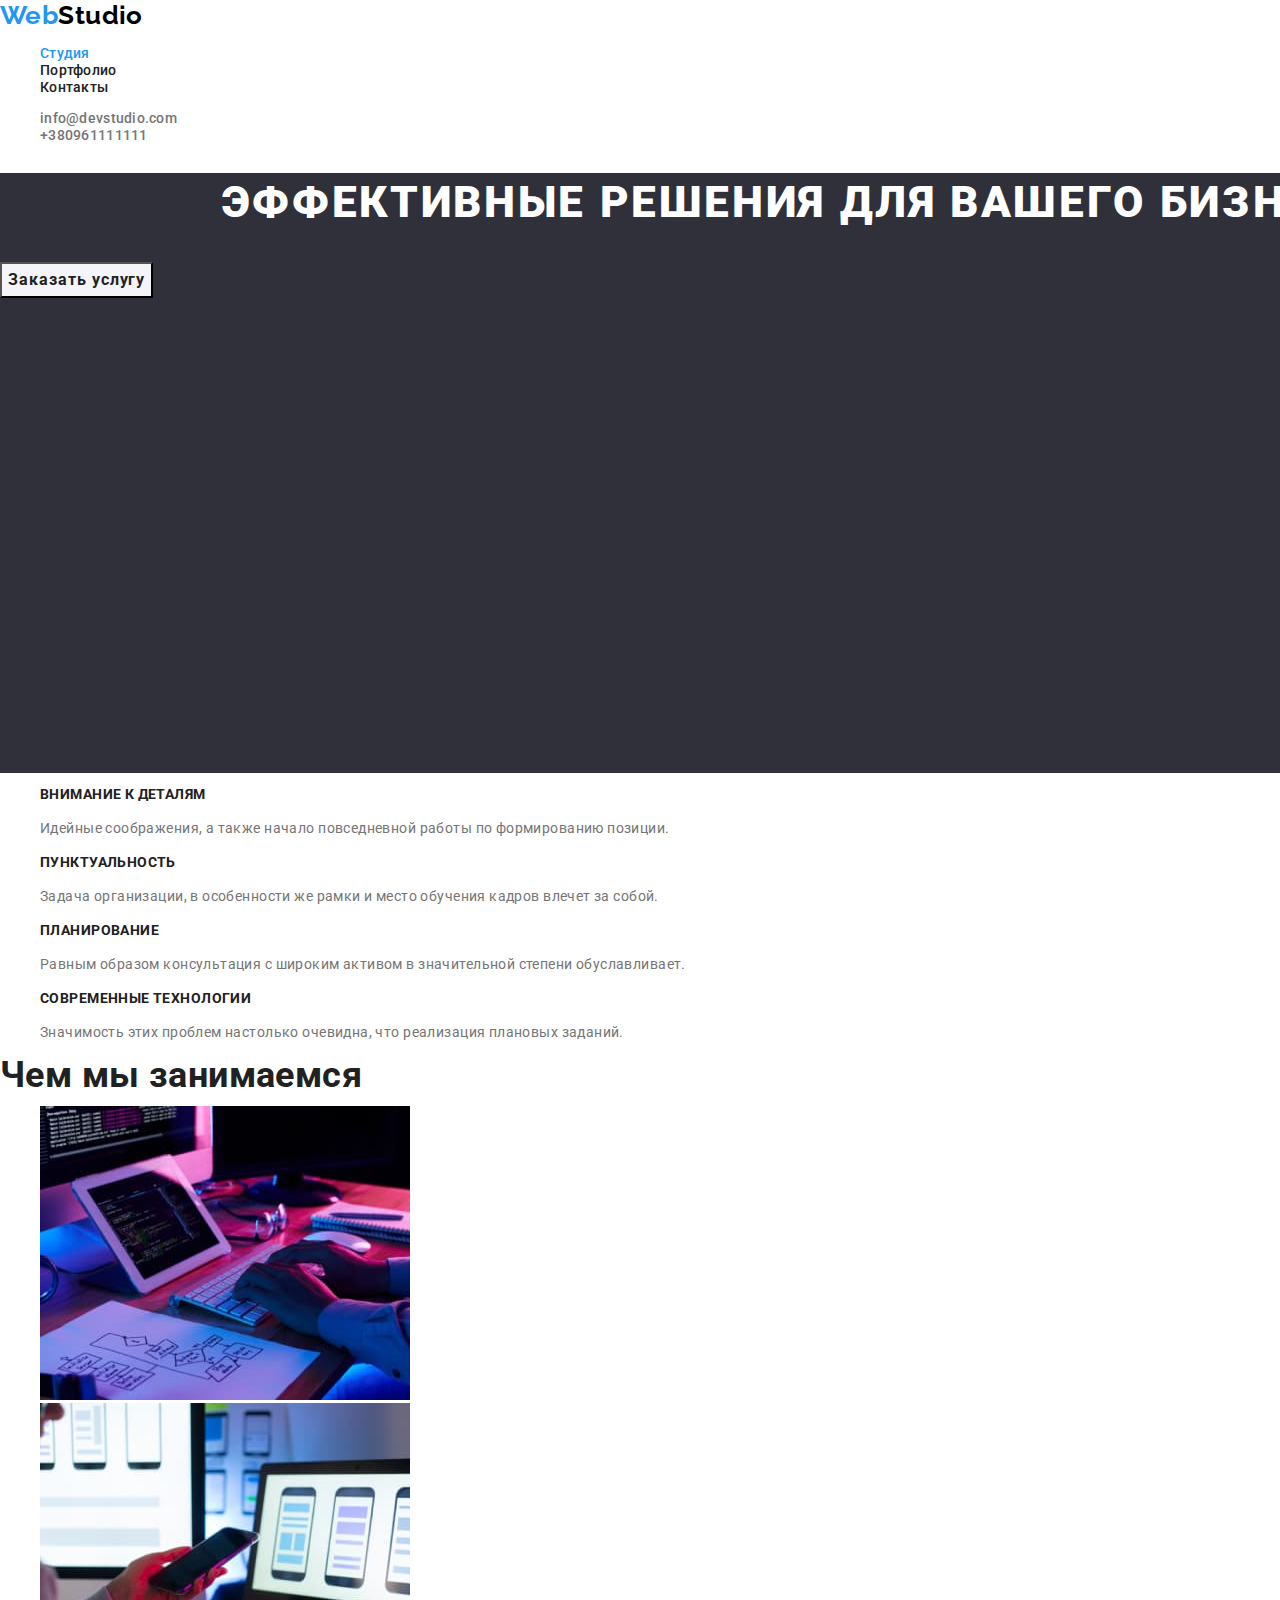
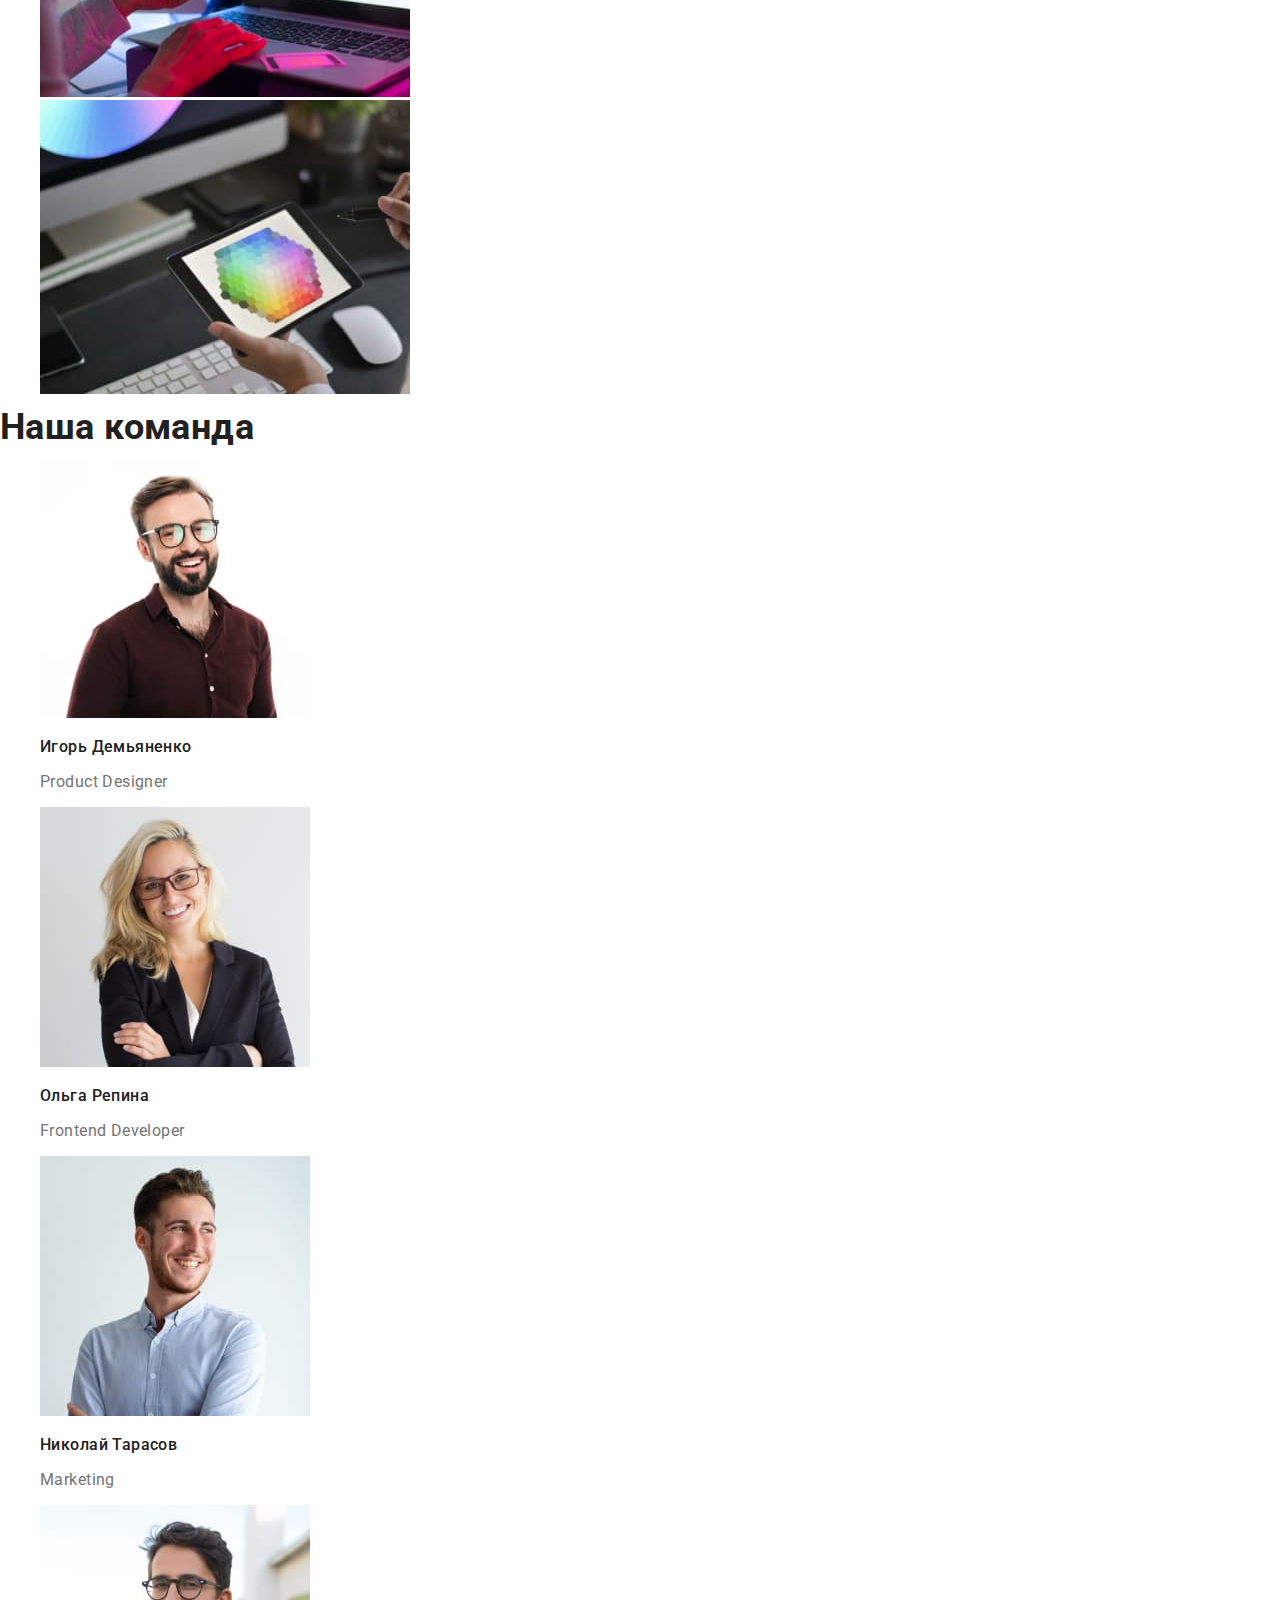
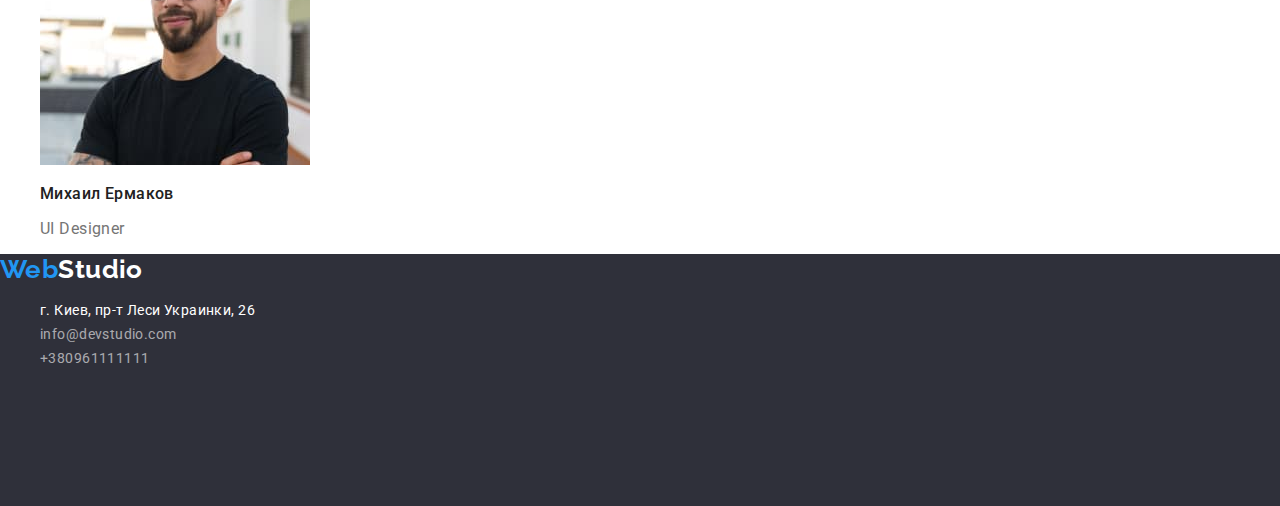
==== index.html @ a6fd2a6d "скопировала папки из ДЗ2" ====
<!DOCTYPE html>
<html lang="ru">
  <head>
    <meta charset="UTF-8" />
    <meta http-equiv="X-UA-Compatible" content="IE=edge" />
    <meta name="viewport" content="width=device-width, initial-scale=1.0" />
    <title>Studio</title>
    <link rel="stylesheet" href="./css/normalize.css" />
    <link rel="stylesheet" href="./css/styles.css" />

    <link rel="preconnect" href="https://fonts.gstatic.com" />
    <link
      href="https://fonts.googleapis.com/css2?family=Raleway:wght@700&family=Roboto:wght@400;500;700;900&display=swap"
      rel="stylesheet"
    />
  </head>
  <body>
    <header>
      <nav>
        <a class="logo link" href="#studio"
          ><span class="logo-part-one">Web</span><span class="logo-part-two">Studio</span>
        </a>

        <ul class="site-nav">
          <li><a class="link current" href="#studio">Студия</a></li>
          <li><a class="link" href="./portfolio.html">Портфолио</a></li>
          <li><a class="link" href="#contacts">Контакты</a></li>
        </ul>
      </nav>

      <ul class="contacts">
        <li><a class="link" href="mailto:info@devstudio.com">info@devstudio.com</a></li>
        <li><a class="link" href="tel:+380961111111">+380961111111</a></li>
      </ul>
    </header>

    <main>
      <!--Герой-->
      <section class="hero" id="studio">
        <h1 class="hero-title">Эффективные решения для вашего бизнеса</h1>
        <button class="hero-button" type="button">Заказать услугу</button>
      </section>
      <!--Особенности-->
      <section class="section">
        <!--спрятать заголовок-->
        <h2 class="section-title visually-hidden">Особенности</h2>
        <ul class="feature-list">
          <li>
            <h3 class="title">Внимание к деталям</h3>
            <p class="title-item">Идейные соображения, а также начало повседневной работы по формированию позиции.</p>
          </li>
          <li>
            <h3 class="title">Пунктуальность</h3>
            <p class="title-item">
              Задача организации, в особенности же рамки и место обучения кадров влечет за собой.
            </p>
          </li>
          <li>
            <h3 class="title">Планирование</h3>
            <p class="title-item">
              Равным образом консультация с широким активом в значительной степени обуславливает.
            </p>
          </li>
          <li>
            <h3 class="title">Современные технологии</h3>
            <p class="title-item">Значимость этих проблем настолько очевидна, что реализация плановых заданий.</p>
          </li>
        </ul>
      </section>
      <!--Чем мы занимаемся-->
      <section class="section">
        <h2 class="section-title">Чем мы занимаемся</h2>
        <ul>
          <li>
            <img src="./images/box1.jpg" alt="Компьютер" width="370" />
          </li>
          <li>
            <img src="./images/box2.jpg" alt="Ноутбук" width="370" />
          </li>
          <li>
            <img src="./images/box3.jpg" alt="Планшет" width="370" />
          </li>
        </ul>
      </section>
      <!--Команда-->
      <section class="section">
        <h2 class="section-title">Наша команда</h2>
        <ul class="team-item">
          <li>
            <img src="./images/foto1.jpg" alt="Product Designer" width="270" />
            <h3 class="team-item-name">Игорь Демьяненко</h3>
            <p lang="en" class="team-item-position">Product Designer</p>
          </li>
          <li>
            <img src="./images/foto2.jpg" alt="Frontend Developer" width="270" />
            <h3 class="team-item-name">Ольга Репина</h3>
            <p lang="en" class="team-item-position">Frontend Developer</p>
          </li>
          <li>
            <img src="./images/foto3.jpg" alt="Marketing" width="270" />
            <h3 class="team-item-name">Николай Тарасов</h3>
            <p lang="en" class="team-item-position">Marketing</p>
          </li>
          <li>
            <img src="./images/foto4.jpg" alt="UI Designer" width="270" />
            <h3 class="team-item-name">Михаил Ермаков</h3>
            <p lang="en" class="team-item-position">UI Designer</p>
          </li>
        </ul>
      </section>
    </main>

    <footer class="footer" id="contacts">
      <a class="logo-footer" href="#studio" lang="en"
        ><span class="logo-part-one">Web</span><span class="logo-part-t">Studio</span>
      </a>

      <address class="address">
        <ul class="footer-list">
          <li>
            <a class="link" href="https://goo.gl/maps/3yur5tBAN58PeFfx5" rel="noopener noreferrer"
              >г. Киев, пр-т Леси Украинки, 26</a
            >
          </li>
          <li class="footer-contacts">
            <a class="link" href="mailto:info@devstudio.com">info@devstudio.com</a>
          </li>
          <li class="footer-contacts"><a class="link" href="tel:+380961111111">+380961111111</a></li>
        </ul>
      </address>
    </footer>
  </body>
</html>
---- css/styles.css ----
:root {
  --primary-text-color: #212121;
  --hero-text-color: #ffffff;
  --accent-color: #2196f3;
  --logo-text-color: #000000;
  --secondary-text-color: #757575;
  --footer-contact-color: #ffffff99;

  --primary-bg-color: #ffffff;
  --secondary-bg-color: #f5f4fa;
  --footer-bg-color: #2f303a;

  --primery-font-family: 'Roboto', sans-serif;
  --logo-font-family: 'Raleway', sans-serif;
}

body {
  background-color: var(--primary-bg-color);
  color: var(--primary-text-color);
  font-family: var(--primery-font-family);
  font-style: normal;
  font-weight: normal;
  font-size: 14px;
  letter-spacing: 0.03em;
}

.page-header {
}

/*Logo*/
.logo,
.logo-footer {
  font-family: var(--logo-font-family);
  text-decoration: none;
  font-size: 26px;
  line-height: 1.19;
  font-weight: 700;
}
.logo-part-one {
  color: var(--accent-color);
}
.logo-part-two {
  color: var(--logo-text-color);
}

/*Site-nav*/
ul {
  list-style: none;
  text-decoration: none;
}

.link {
  text-decoration: none;
}

.site-nav .link {
  color: var(--primary-text-color);
  font-weight: 500;

  line-height: 1.14;
  letter-spacing: 0.02em;
}

.site-nav .link:hover,
.site-nav .link:focus,
.contacts .link:hover,
.contacts .link:focus,
.footer-list .link:hover,
.footer-list .link:focus {
  color: var(--accent-color);
}
.site-nav .link.current {
  color: var(--accent-color);
}

.contacts .link {
  color: var(--secondary-text-color);
  font-weight: 500;
  line-height: 1.14;
  letter-spacing: 0.02em;
}

/*Main*/
.hero {
  width: 1600px;
  height: 600px;
  background-color: var(--footer-bg-color);
}
.hero-title {
  color: var(--hero-text-color);
  font-weight: 900;
  font-size: 44px;
  line-height: 1.36;
  text-align: center;
  letter-spacing: 0.06em;
  text-transform: uppercase;
}
/*Button*/
.hero-button {
  font-style: inherit;
  font-weight: 700;
  font-size: 16px;
  line-height: 1.87;
  display: flex;
  align-items: center;
  text-align: center;
  letter-spacing: 0.06em;
}

.hero-button,
.button {
  color: var(--primary-text-color);
  background-color: var(--secondary-bg-color);
  cursor: pointer;
  font-family: inherit;
}

.button:hover,
.button:focus,
.hero-button:hover,
.hero-button:focus {
  color: var(--hero-text-color);
  background-color: var(--accent-color);
}

/*
.section-title,
.feature-list.title .team-item-name {
  color: var(--primary-text-color);
} */

.section-title {
  font-weight: 700;
  font-size: 36px;
  line-height: 1.17px;
}

.title {
  font-weight: 700;
  font-size: 14px;
  line-height: 1.14;
  text-transform: uppercase;
}
.title-item {
  line-height: 1.71;
}
.team-item-name {
  font-weight: 500;
  font-size: 16px;
  line-height: 1.19;
}

.team-item-position {
  font-size: 16px;
  line-height: 1.19;
}
.title-item,
.team-item-position,
.work-title-item {
  color: var(--secondary-text-color);
}

.visually-hidden {
  position: absolute;
  width: 1px;
  height: 1px;
  margin: -1px;
  border: 0;
  padding: 0;
  white-space: nowrap;
  clip-path: inset(100%);
  clip: rect(0 0 0 0);
  overflow: hidden;
}

/*FOOTER*/
.footer {
  background-color: var(--footer-bg-color);
  position: absolute;
  width: 1600px;
  height: 252px;
  left: 0px;
}
.footer .link {
  color: var(--hero-text-color);
}

.address {
}

.footer-list {
  font-style: normal;
  line-height: 1.71;
}

.footer-contacts .link {
  color: var(--footer-contact-color);
}

.logo-part-t {
  color: var(--hero-text-color);
}

/*PORTFOLIO*/
.button {
  font-family: inherit;
  font-weight: 500;
  font-size: 16px;
  line-height: 1.62;
  text-align: center;
  letter-spacing: 0.03em;
}

.work-title {
  font-weight: 700;
  font-size: 18px;
  line-height: 2;
  letter-spacing: 0.06em;
}

.work-title-item {
  font-size: 16px;
  line-height: 1.87;
}
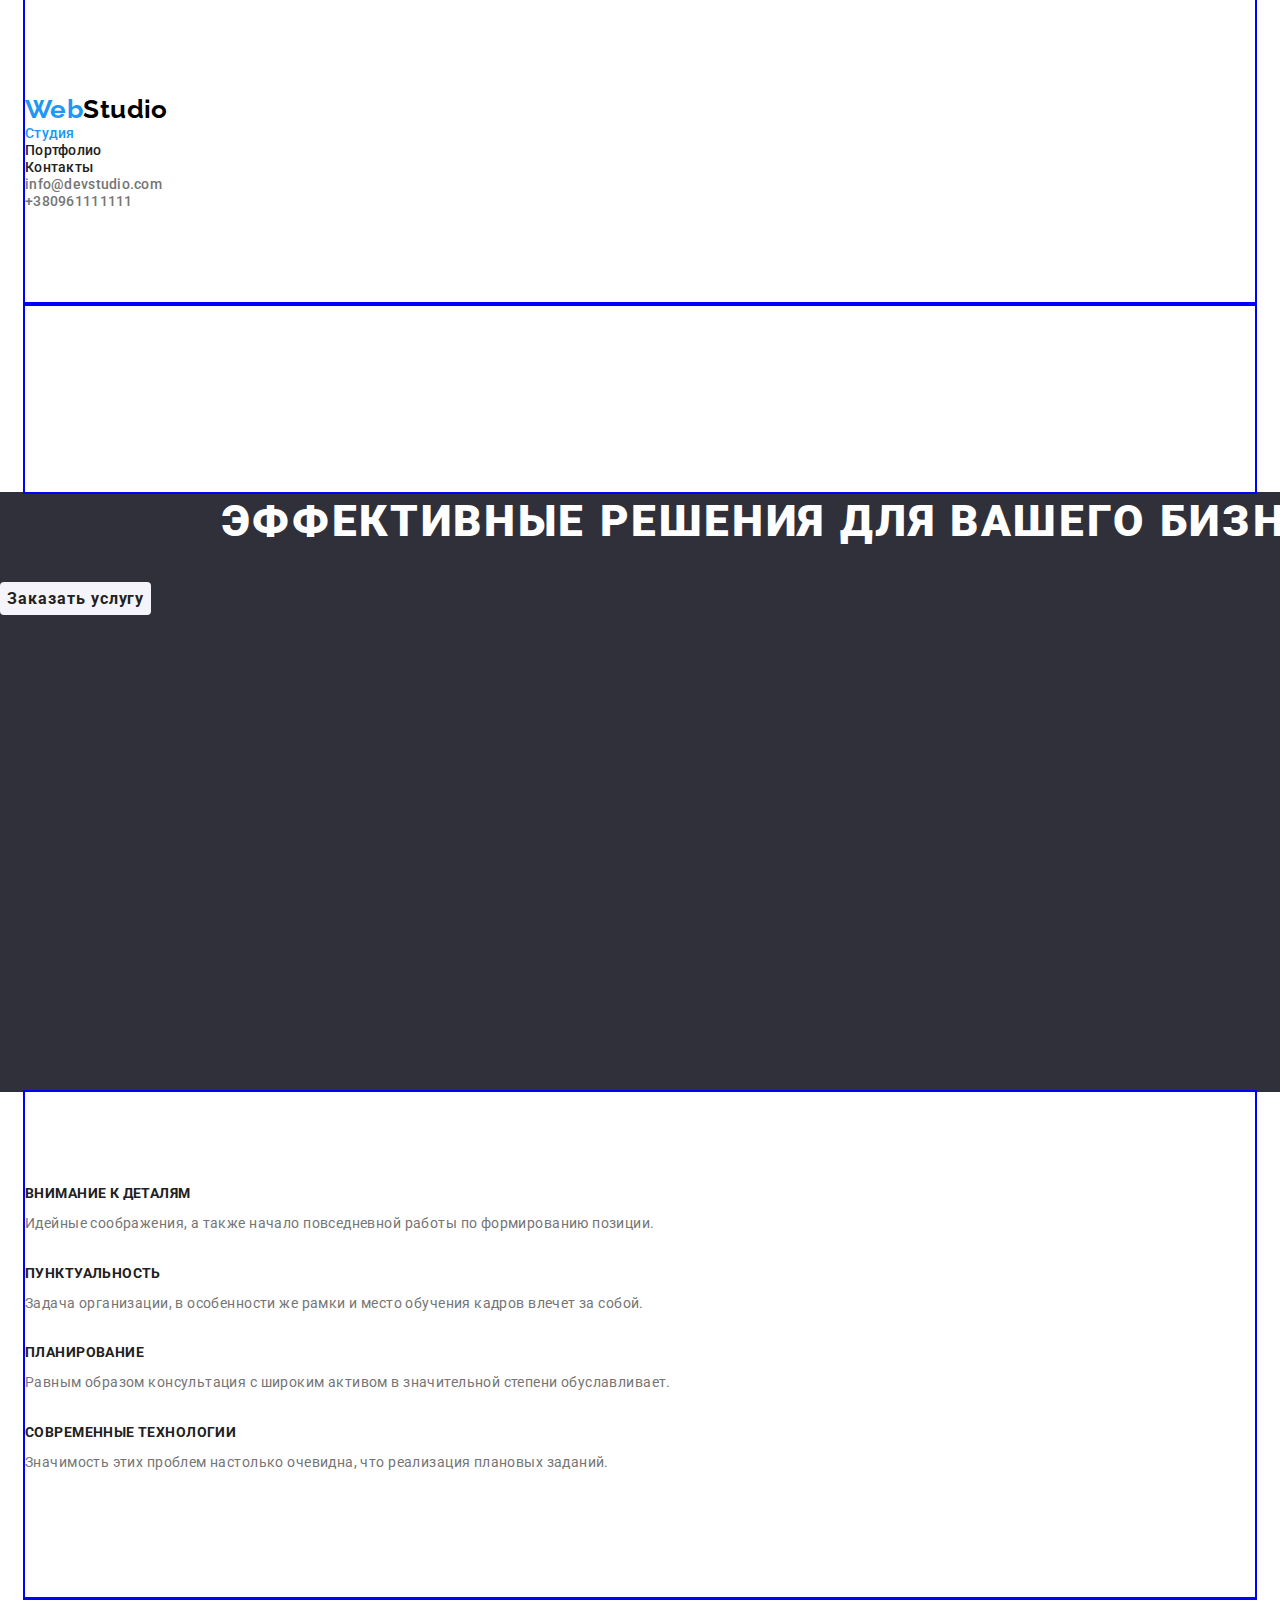
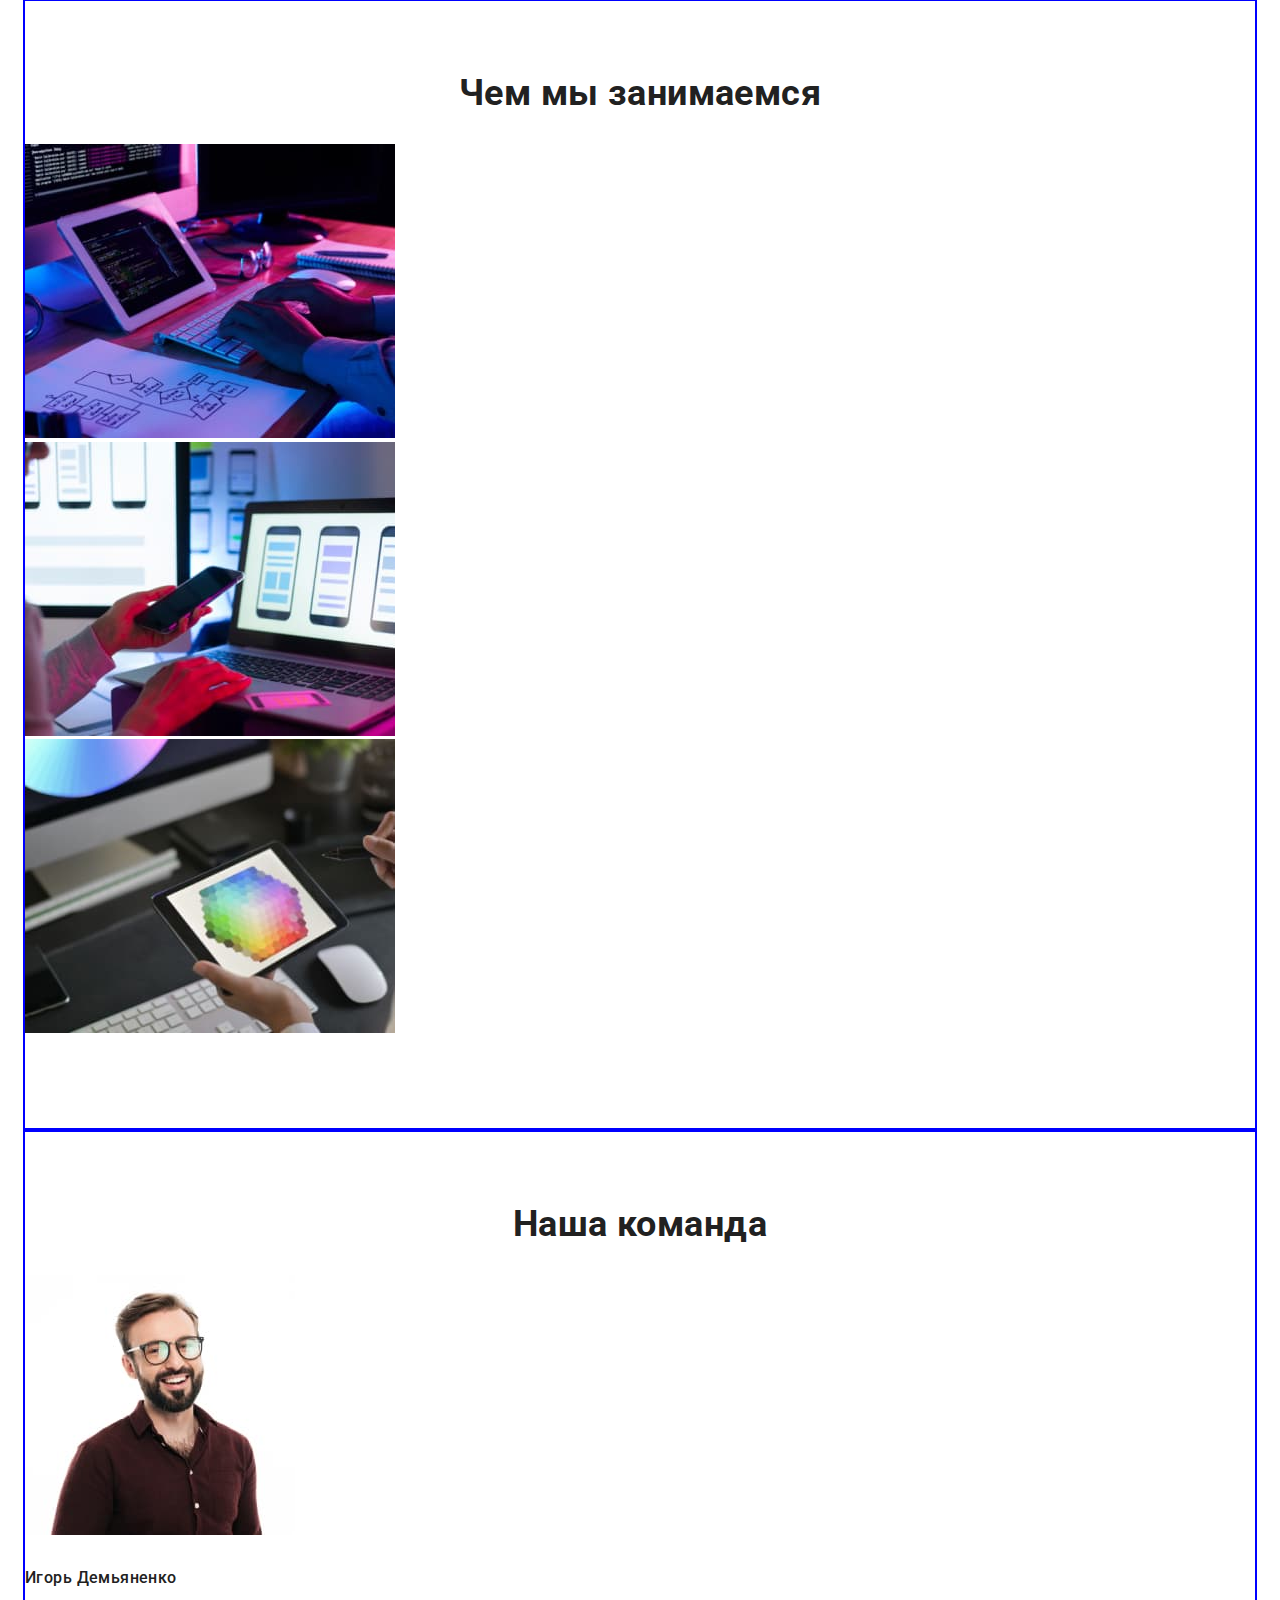
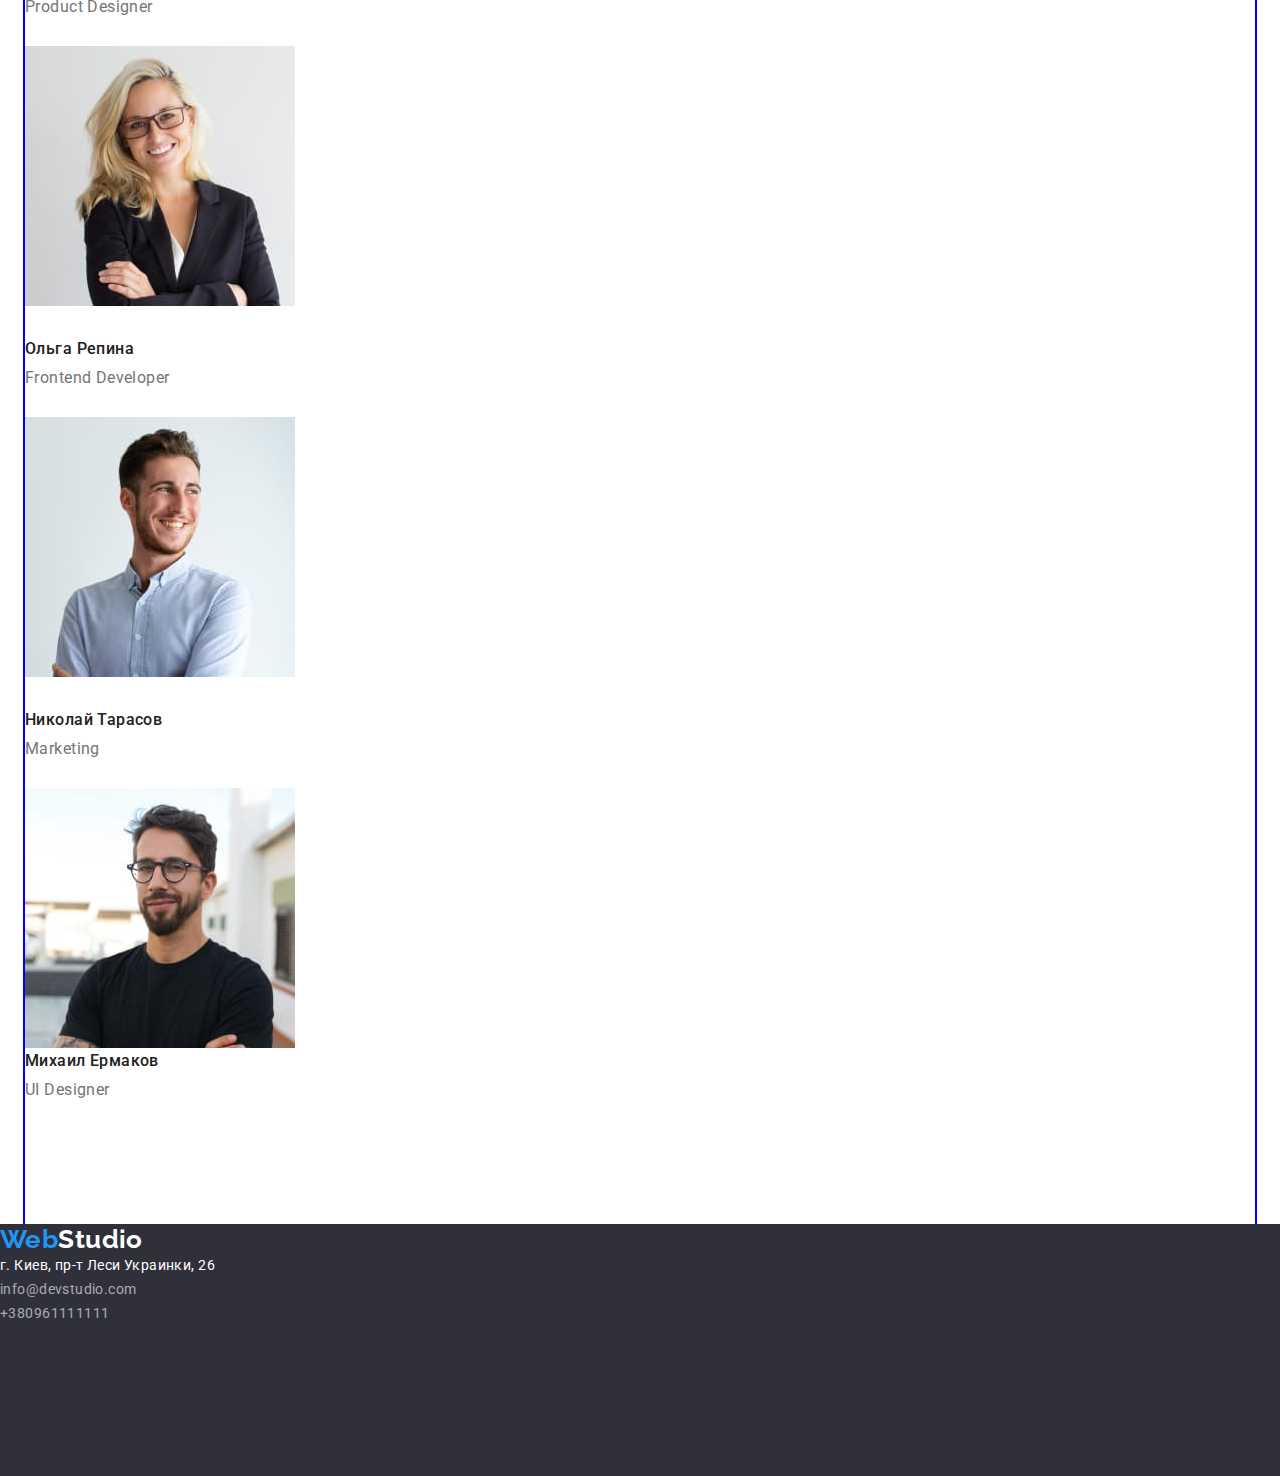
==== commit 6bcc7d8d: "css" ====
--- a/index.html
+++ b/index.html
@@ -5,34 +5,40 @@
     <meta http-equiv="X-UA-Compatible" content="IE=edge" />
     <meta name="viewport" content="width=device-width, initial-scale=1.0" />
     <title>Studio</title>
-    <link rel="stylesheet" href="./css/normalize.css" />
-    <link rel="stylesheet" href="./css/styles.css" />
 
     <link rel="preconnect" href="https://fonts.gstatic.com" />
     <link
       href="https://fonts.googleapis.com/css2?family=Raleway:wght@700&family=Roboto:wght@400;500;700;900&display=swap"
       rel="stylesheet"
     />
+    <link
+      rel="stylesheet"
+      href="https://cdnjs.cloudflare.com/ajax/libs/modern-normalize/1.0.0/modern-normalize.min.css"
+    />
+    <link rel="stylesheet" href="./css/styles.css" />
   </head>
   <body>
-    <header>
-      <nav>
-        <a class="logo link" href="#studio"
-          ><span class="logo-part-one">Web</span><span class="logo-part-two">Studio</span>
-        </a>
+    <header class="page-header">
+      <div class="conteiner">
+        <nav>
+          <a class="logo link" href="#studio"
+            ><span class="logo-part-one">Web</span><span class="logo-part-two">Studio</span>
+          </a>
 
-        <ul class="site-nav">
-          <li><a class="link current" href="#studio">Студия</a></li>
-          <li><a class="link" href="./portfolio.html">Портфолио</a></li>
-          <li><a class="link" href="#contacts">Контакты</a></li>
+          <ul class="site-nav">
+            <li><a class="link current" href="#studio">Студия</a></li>
+            <li><a class="link" href="./portfolio.html">Портфолио</a></li>
+            <li><a class="link" href="#contacts">Контакты</a></li>
+          </ul>
+        </nav>
+
+        <ul class="contacts">
+          <li><a class="link" href="mailto:info@devstudio.com">info@devstudio.com</a></li>
+          <li><a class="link" href="tel:+380961111111">+380961111111</a></li>
         </ul>
-      </nav>
-
-      <ul class="contacts">
-        <li><a class="link" href="mailto:info@devstudio.com">info@devstudio.com</a></li>
-        <li><a class="link" href="tel:+380961111111">+380961111111</a></li>
-      </ul>
+      </div>
     </header>
+    <div class="conteiner"></div>
 
     <main>
       <!--Герой-->
@@ -43,70 +49,76 @@
       <!--Особенности-->
       <section class="section">
         <!--спрятать заголовок-->
-        <h2 class="section-title visually-hidden">Особенности</h2>
-        <ul class="feature-list">
-          <li>
-            <h3 class="title">Внимание к деталям</h3>
-            <p class="title-item">Идейные соображения, а также начало повседневной работы по формированию позиции.</p>
-          </li>
-          <li>
-            <h3 class="title">Пунктуальность</h3>
-            <p class="title-item">
-              Задача организации, в особенности же рамки и место обучения кадров влечет за собой.
-            </p>
-          </li>
-          <li>
-            <h3 class="title">Планирование</h3>
-            <p class="title-item">
-              Равным образом консультация с широким активом в значительной степени обуславливает.
-            </p>
-          </li>
-          <li>
-            <h3 class="title">Современные технологии</h3>
-            <p class="title-item">Значимость этих проблем настолько очевидна, что реализация плановых заданий.</p>
-          </li>
-        </ul>
+        <div class="conteiner">
+          <h2 class="section-title visually-hidden">Особенности</h2>
+          <ul class="feature-list">
+            <li>
+              <h3 class="title">Внимание к деталям</h3>
+              <p class="title-item">Идейные соображения, а также начало повседневной работы по формированию позиции.</p>
+            </li>
+            <li>
+              <h3 class="title">Пунктуальность</h3>
+              <p class="title-item">
+                Задача организации, в особенности же рамки и место обучения кадров влечет за собой.
+              </p>
+            </li>
+            <li>
+              <h3 class="title">Планирование</h3>
+              <p class="title-item">
+                Равным образом консультация с широким активом в значительной степени обуславливает.
+              </p>
+            </li>
+            <li>
+              <h3 class="title">Современные технологии</h3>
+              <p class="title-item">Значимость этих проблем настолько очевидна, что реализация плановых заданий.</p>
+            </li>
+          </ul>
+        </div>
       </section>
       <!--Чем мы занимаемся-->
       <section class="section">
-        <h2 class="section-title">Чем мы занимаемся</h2>
-        <ul>
-          <li>
-            <img src="./images/box1.jpg" alt="Компьютер" width="370" />
-          </li>
-          <li>
-            <img src="./images/box2.jpg" alt="Ноутбук" width="370" />
-          </li>
-          <li>
-            <img src="./images/box3.jpg" alt="Планшет" width="370" />
-          </li>
-        </ul>
+        <div class="conteiner">
+          <h2 class="section-title">Чем мы занимаемся</h2>
+          <ul>
+            <li>
+              <img src="./images/box1.jpg" alt="Компьютер" width="370" />
+            </li>
+            <li>
+              <img src="./images/box2.jpg" alt="Ноутбук" width="370" />
+            </li>
+            <li>
+              <img src="./images/box3.jpg" alt="Планшет" width="370" />
+            </li>
+          </ul>
+        </div>
       </section>
       <!--Команда-->
       <section class="section">
-        <h2 class="section-title">Наша команда</h2>
-        <ul class="team-item">
-          <li>
-            <img src="./images/foto1.jpg" alt="Product Designer" width="270" />
-            <h3 class="team-item-name">Игорь Демьяненко</h3>
-            <p lang="en" class="team-item-position">Product Designer</p>
-          </li>
-          <li>
-            <img src="./images/foto2.jpg" alt="Frontend Developer" width="270" />
-            <h3 class="team-item-name">Ольга Репина</h3>
-            <p lang="en" class="team-item-position">Frontend Developer</p>
-          </li>
-          <li>
-            <img src="./images/foto3.jpg" alt="Marketing" width="270" />
-            <h3 class="team-item-name">Николай Тарасов</h3>
-            <p lang="en" class="team-item-position">Marketing</p>
-          </li>
-          <li>
-            <img src="./images/foto4.jpg" alt="UI Designer" width="270" />
-            <h3 class="team-item-name">Михаил Ермаков</h3>
-            <p lang="en" class="team-item-position">UI Designer</p>
-          </li>
-        </ul>
+        <div class="conteiner">
+          <h2 class="section-title">Наша команда</h2>
+          <ul class="team-item">
+            <li>
+              <img class="team-foto" src="./images/foto1.jpg" alt="Product Designer" width="270" />
+              <h3 class="team-item-name">Игорь Демьяненко</h3>
+              <p lang="en" class="team-item-position">Product Designer</p>
+            </li>
+            <li>
+              <img class="team-foto" src="./images/foto2.jpg" alt="Frontend Developer" width="270" />
+              <h3 class="team-item-name">Ольга Репина</h3>
+              <p lang="en" class="team-item-position">Frontend Developer</p>
+            </li>
+            <li>
+              <img class="team-foto" src="./images/foto3.jpg" alt="Marketing" width="270" />
+              <h3 class="team-item-name">Николай Тарасов</h3>
+              <p lang="en" class="team-item-position">Marketing</p>
+            </li>
+            <li>
+              <img src="./images/foto4.jpg" alt="UI Designer" width="270" />
+              <h3 class="team-item-name">Михаил Ермаков</h3>
+              <p lang="en" class="team-item-position">UI Designer</p>
+            </li>
+          </ul>
+        </div>
       </section>
     </main>
 
--- a/css/styles.css
+++ b/css/styles.css
@@ -1,3 +1,23 @@
+html {
+  box-sizing: border-box;
+}
+
+*,
+*::before,
+*::after {
+  box-sizing: inherit;
+}
+
+.conteiner {
+  margin-left: auto;
+  margin-right: auto;
+  margin-top: 0;
+  margin-bottom: 0;
+  padding-top: 94px;
+  padding-bottom: 94px;
+  width: 1230px;
+  outline: 2px solid blue;
+}
 :root {
   --primary-text-color: #212121;
   --hero-text-color: #ffffff;
@@ -25,6 +45,7 @@
 }
 
 .page-header {
+  border-color: rgb(139, 177, 102);
 }
 
 /*Logo*/
@@ -47,6 +68,8 @@
 ul {
   list-style: none;
   text-decoration: none;
+  padding: 0;
+  margin: 0;
 }
 
 .link {
@@ -85,13 +108,17 @@
   width: 1600px;
   height: 600px;
   background-color: var(--footer-bg-color);
+  text-align: center;
 }
 .hero-title {
+  margin-top: 0;
+  margin-bottom: 30px;
+
   color: var(--hero-text-color);
   font-weight: 900;
   font-size: 44px;
   line-height: 1.36;
-  text-align: center;
+
   letter-spacing: 0.06em;
   text-transform: uppercase;
 }
@@ -105,6 +132,10 @@
   align-items: center;
   text-align: center;
   letter-spacing: 0.06em;
+  /* background: #2196f3;
+  box-shadow: 0px 4px 4px rgba(0, 0, 0, 0.15);*/
+  border-radius: 4px;
+  border: 1px solid transparent;
 }
 
 .hero-button,
@@ -130,27 +161,44 @@
 } */
 
 .section-title {
+  margin-top: 0;
+  margin-bottom: 50px;
+  text-align: center;
   font-weight: 700;
   font-size: 36px;
   line-height: 1.17px;
 }
 
 .title {
+  margin-top: 0;
+  margin-bottom: 10px;
   font-weight: 700;
   font-size: 14px;
   line-height: 1.14;
   text-transform: uppercase;
 }
+
+.team-foto {
+  margin-top: 0;
+  margin-bottom: 30px;
+}
+
 .title-item {
+  margin-top: 0;
+  margin-bottom: 30px; /* */
   line-height: 1.71;
 }
 .team-item-name {
+  margin-top: 0;
+  margin-bottom: 10px;
   font-weight: 500;
   font-size: 16px;
   line-height: 1.19;
 }
 
 .team-item-position {
+  margin-top: 0;
+  margin-bottom: 30px;
   font-size: 16px;
   line-height: 1.19;
 }
@@ -202,13 +250,20 @@
 }
 
 /*PORTFOLIO*/
+.btn-p {
+  margin-top: 0;
+  margin-bottom: 34px;
+}
 .button {
-  font-family: inherit;
   font-weight: 500;
   font-size: 16px;
   line-height: 1.62;
   text-align: center;
   letter-spacing: 0.03em;
+  box-shadow: 0px 3px 1px rgba(0, 0, 0, 0.1), 0px 1px 2px rgba(0, 0, 0, 0.08), 0px 2px 2px rgba(0, 0, 0, 0.12);
+  border-radius: 4px;
+  padding: 6px 22px;
+  border: 1px solid transparent;
 }
 
 .work-title {
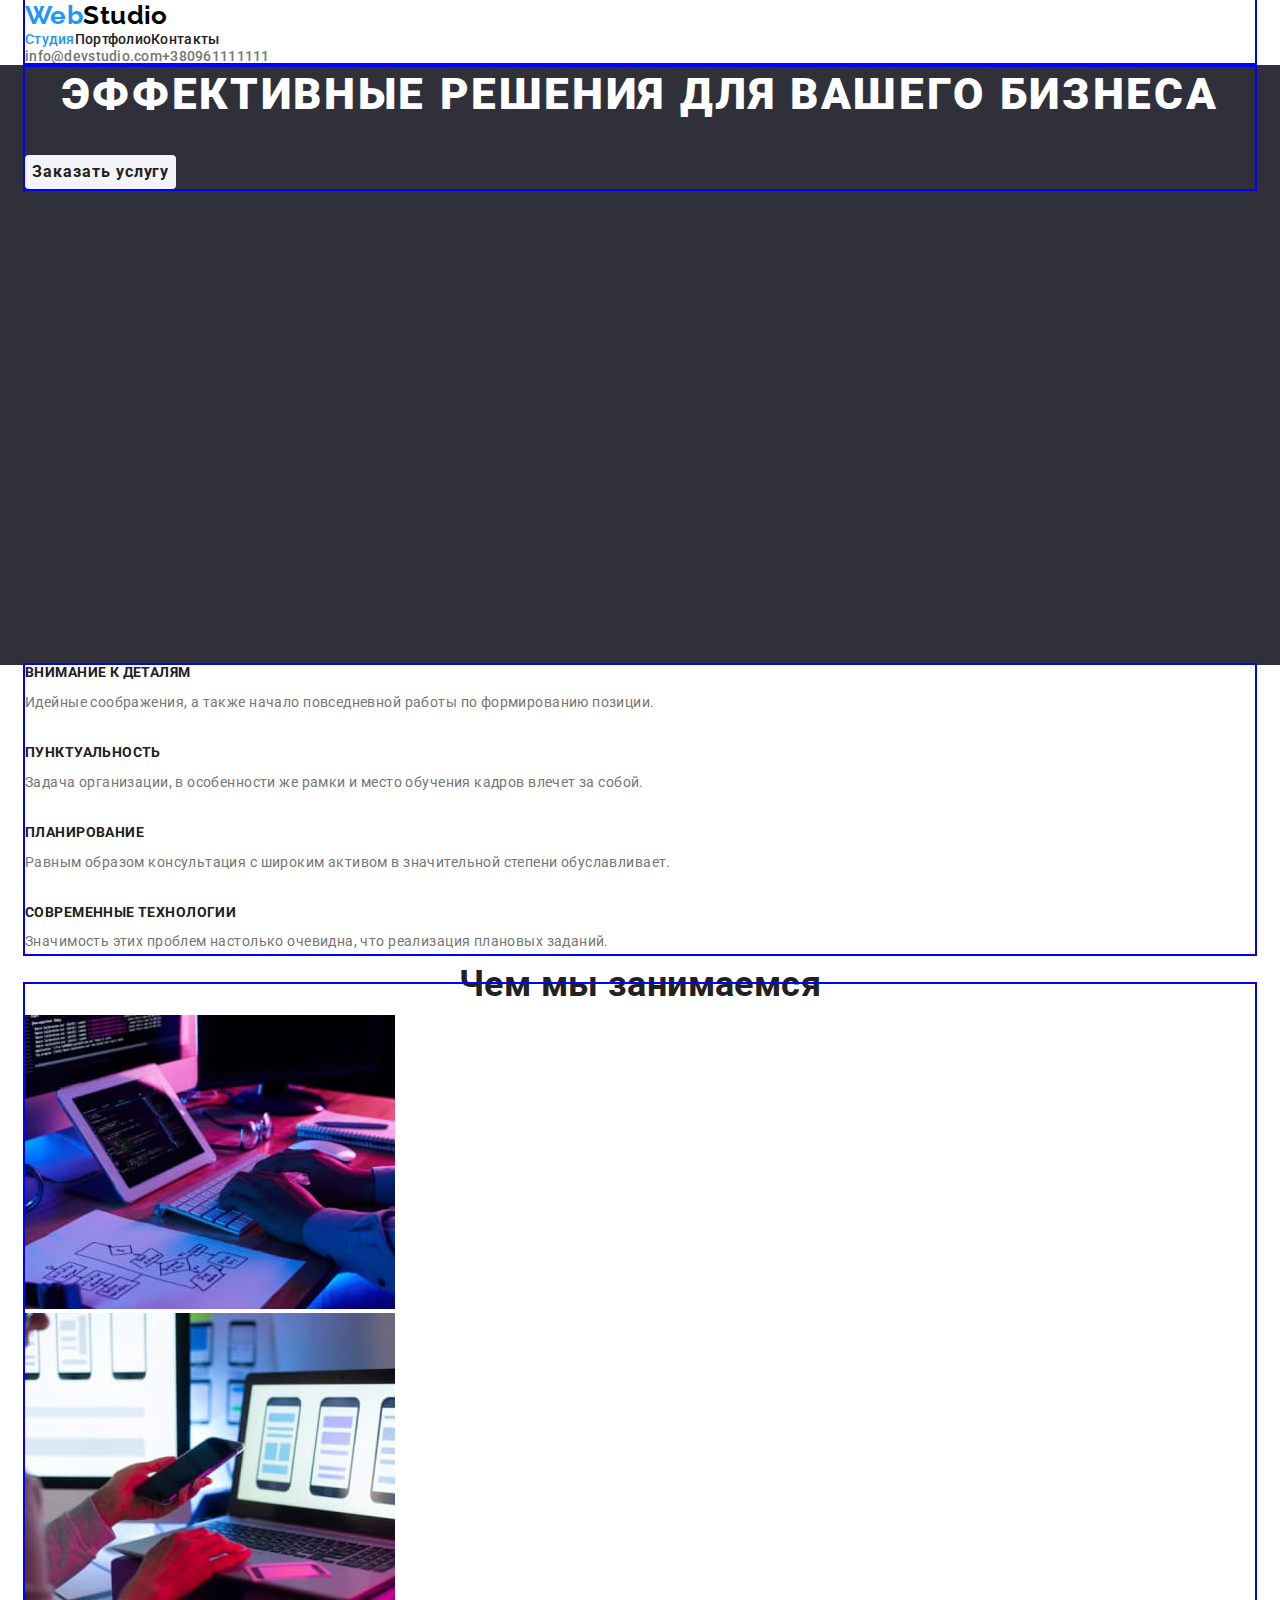
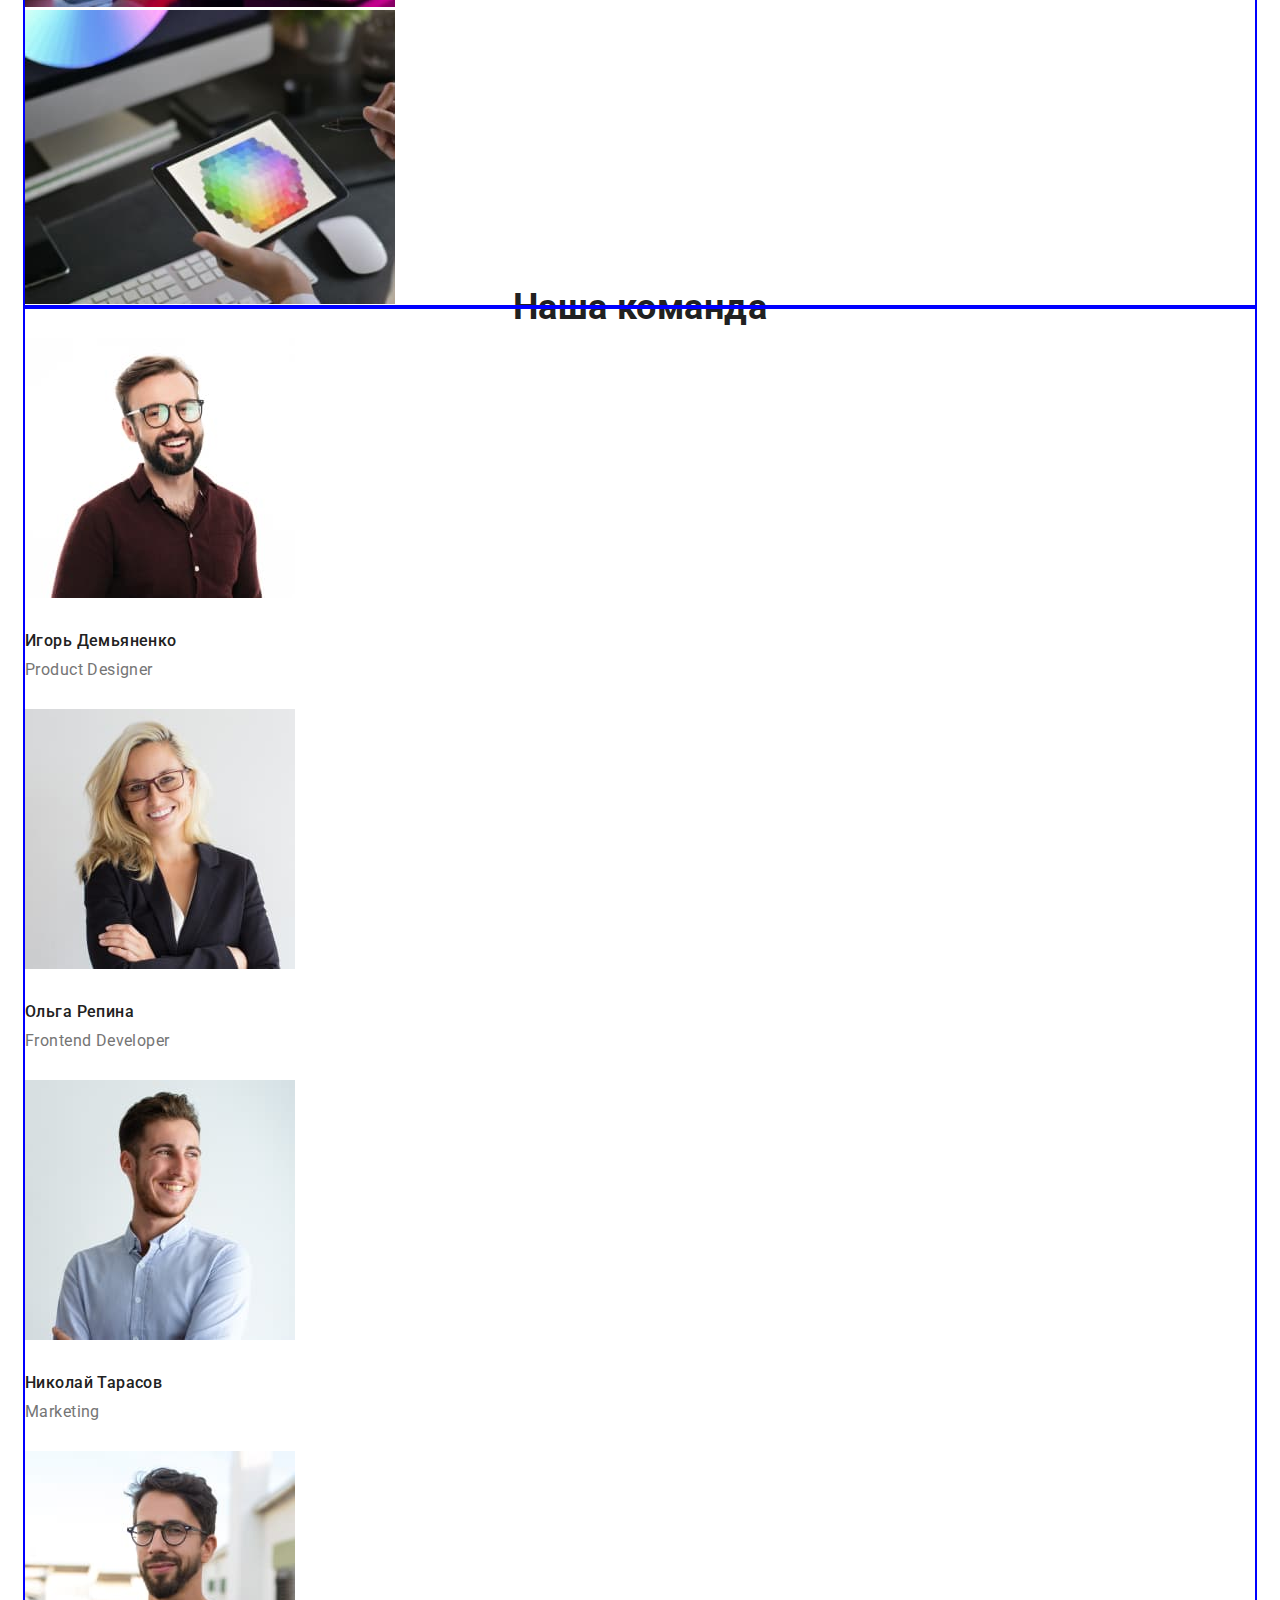
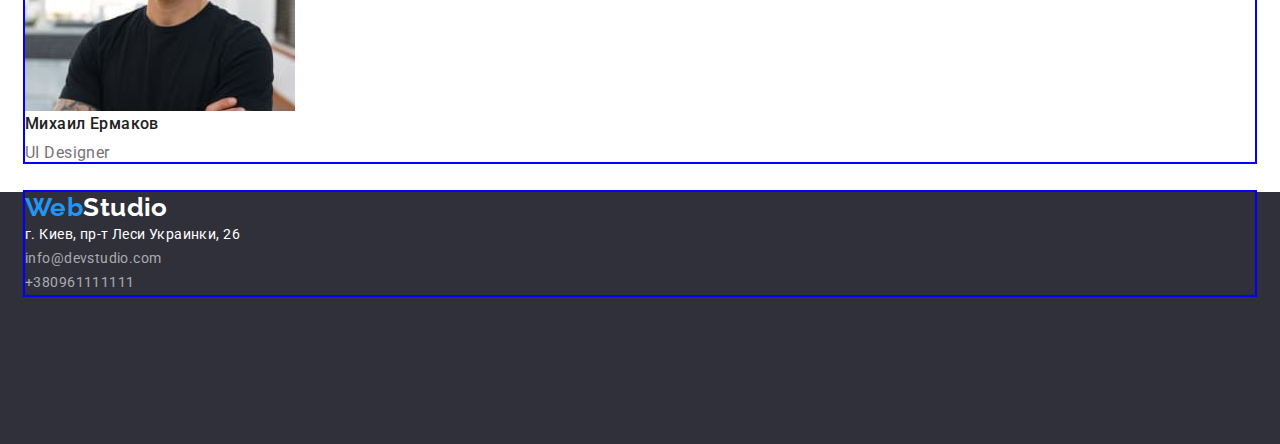
==== commit eb6ba4d9: "разобралась с footer" ====
--- a/index.html
+++ b/index.html
@@ -38,13 +38,14 @@
         </ul>
       </div>
     </header>
-    <div class="conteiner"></div>
 
     <main>
       <!--Герой-->
       <section class="hero" id="studio">
-        <h1 class="hero-title">Эффективные решения для вашего бизнеса</h1>
-        <button class="hero-button" type="button">Заказать услугу</button>
+        <div class="conteiner">
+          <h1 class="hero-title">Эффективные решения для вашего бизнеса</h1>
+          <button class="hero-button" type="button">Заказать услугу</button>
+        </div>
       </section>
       <!--Особенности-->
       <section class="section">
@@ -123,23 +124,24 @@
     </main>
 
     <footer class="footer" id="contacts">
-      <a class="logo-footer" href="#studio" lang="en"
-        ><span class="logo-part-one">Web</span><span class="logo-part-t">Studio</span>
-      </a>
-
-      <address class="address">
-        <ul class="footer-list">
-          <li>
-            <a class="link" href="https://goo.gl/maps/3yur5tBAN58PeFfx5" rel="noopener noreferrer"
-              >г. Киев, пр-т Леси Украинки, 26</a
-            >
-          </li>
-          <li class="footer-contacts">
-            <a class="link" href="mailto:info@devstudio.com">info@devstudio.com</a>
-          </li>
-          <li class="footer-contacts"><a class="link" href="tel:+380961111111">+380961111111</a></li>
-        </ul>
-      </address>
+      <div class="conteiner">
+        <a class="logo-footer" href="#studio" lang="en"
+          ><span class="logo-part-one">Web</span><span class="logo-part-t">Studio</span>
+        </a>
+        <address class="address">
+          <ul class="footer-list">
+            <li>
+              <a class="link" href="https://goo.gl/maps/3yur5tBAN58PeFfx5" rel="noopener noreferrer"
+                >г. Киев, пр-т Леси Украинки, 26</a
+              >
+            </li>
+            <li class="footer-contacts">
+              <a class="link" href="mailto:info@devstudio.com">info@devstudio.com</a>
+            </li>
+            <li class="footer-contacts"><a class="link" href="tel:+380961111111">+380961111111</a></li>
+          </ul>
+        </address>
+      </div>
     </footer>
   </body>
 </html>
--- a/css/styles.css
+++ b/css/styles.css
@@ -13,8 +13,7 @@
   margin-right: auto;
   margin-top: 0;
   margin-bottom: 0;
-  padding-top: 94px;
-  padding-bottom: 94px;
+
   width: 1230px;
   outline: 2px solid blue;
 }
@@ -45,7 +44,7 @@
 }
 
 .page-header {
-  border-color: rgb(139, 177, 102);
+  /*background-color: rosybrown;*/
 }
 
 /*Logo*/
@@ -75,7 +74,9 @@
 .link {
   text-decoration: none;
 }
-
+.site-nav {
+  display: flex;
+}
 .site-nav .link {
   color: var(--primary-text-color);
   font-weight: 500;
@@ -95,7 +96,9 @@
 .site-nav .link.current {
   color: var(--accent-color);
 }
-
+.contacts {
+  display: flex;
+}
 .contacts .link {
   color: var(--secondary-text-color);
   font-weight: 500;
@@ -105,7 +108,6 @@
 
 /*Main*/
 .hero {
-  width: 1600px;
   height: 600px;
   background-color: var(--footer-bg-color);
   text-align: center;
@@ -118,7 +120,6 @@
   font-weight: 900;
   font-size: 44px;
   line-height: 1.36;
-
   letter-spacing: 0.06em;
   text-transform: uppercase;
 }
@@ -162,7 +163,7 @@
 
 .section-title {
   margin-top: 0;
-  margin-bottom: 50px;
+  /* margin-bottom: 50px;*/
   text-align: center;
   font-weight: 700;
   font-size: 36px;
@@ -224,10 +225,9 @@
 /*FOOTER*/
 .footer {
   background-color: var(--footer-bg-color);
-  position: absolute;
-  width: 1600px;
+
   height: 252px;
-  left: 0px;
+  /*left: 0px;position: absolute;*/
 }
 .footer .link {
   color: var(--hero-text-color);
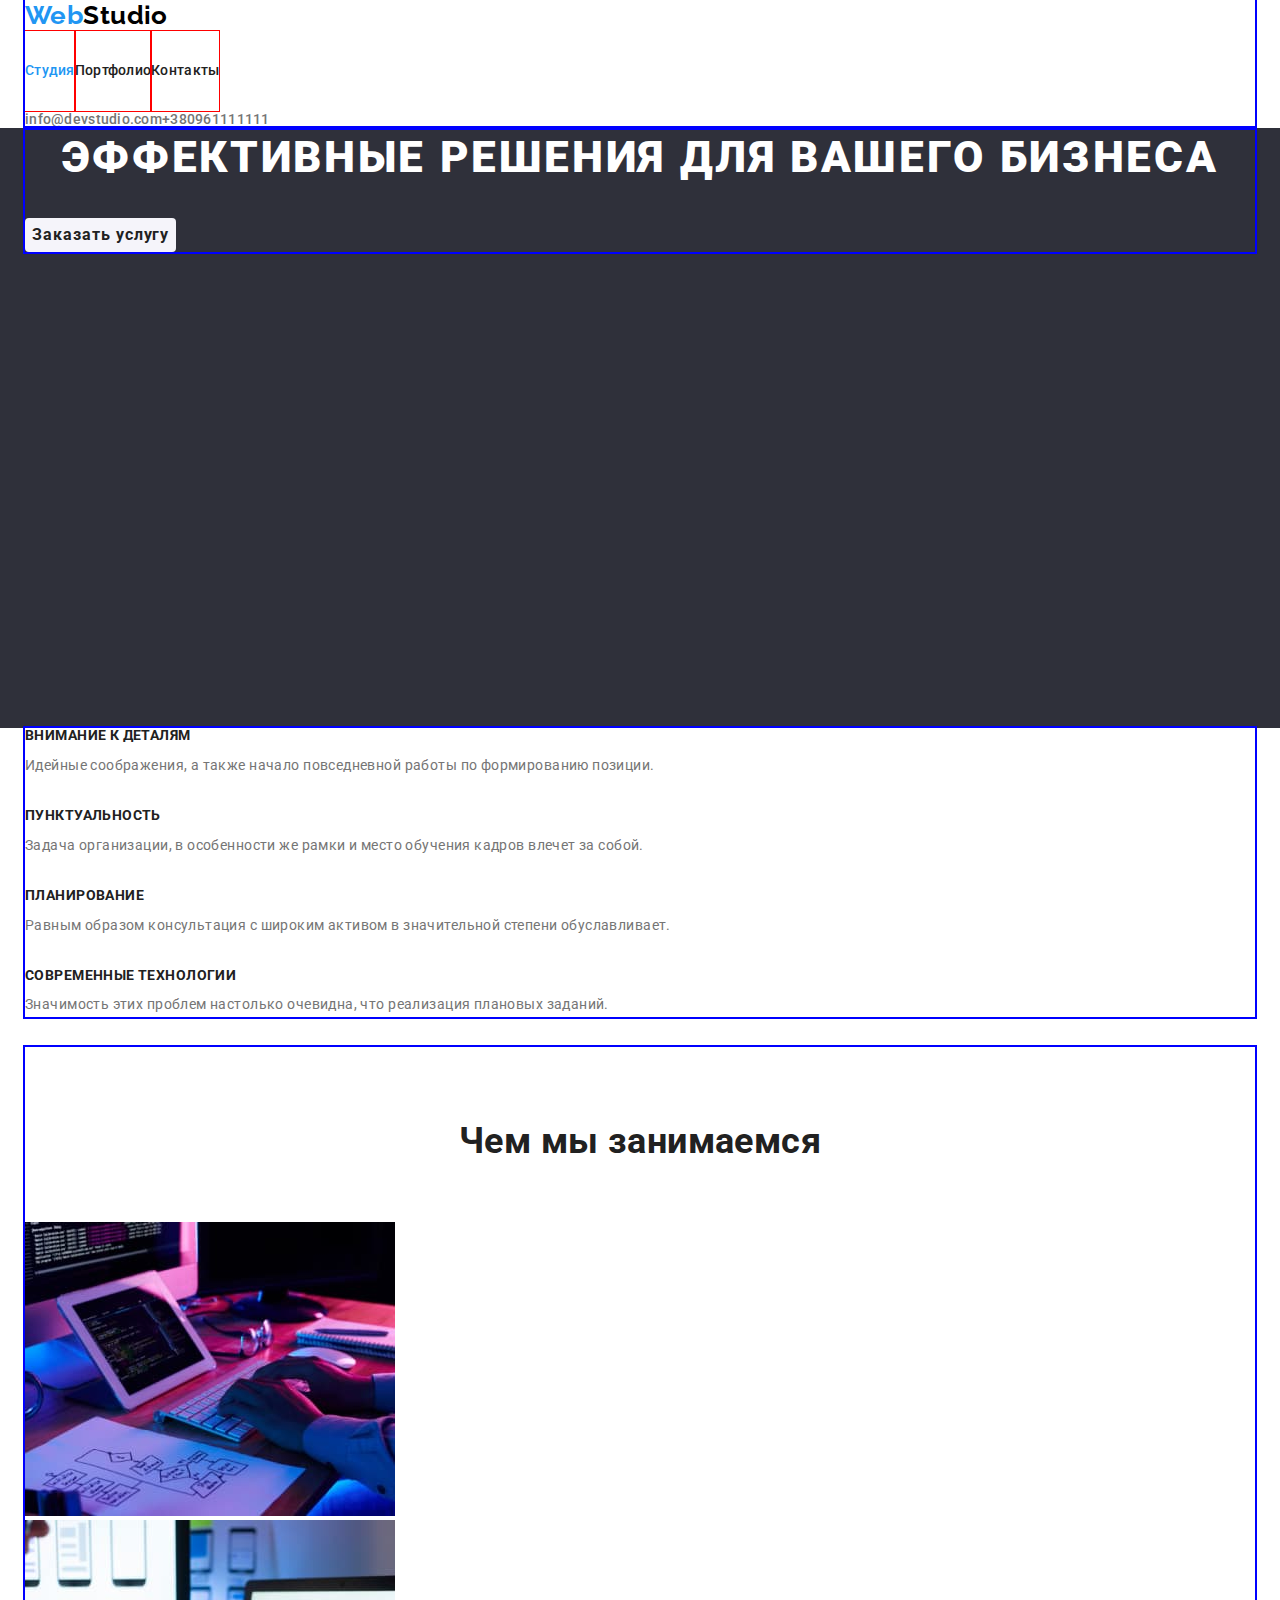
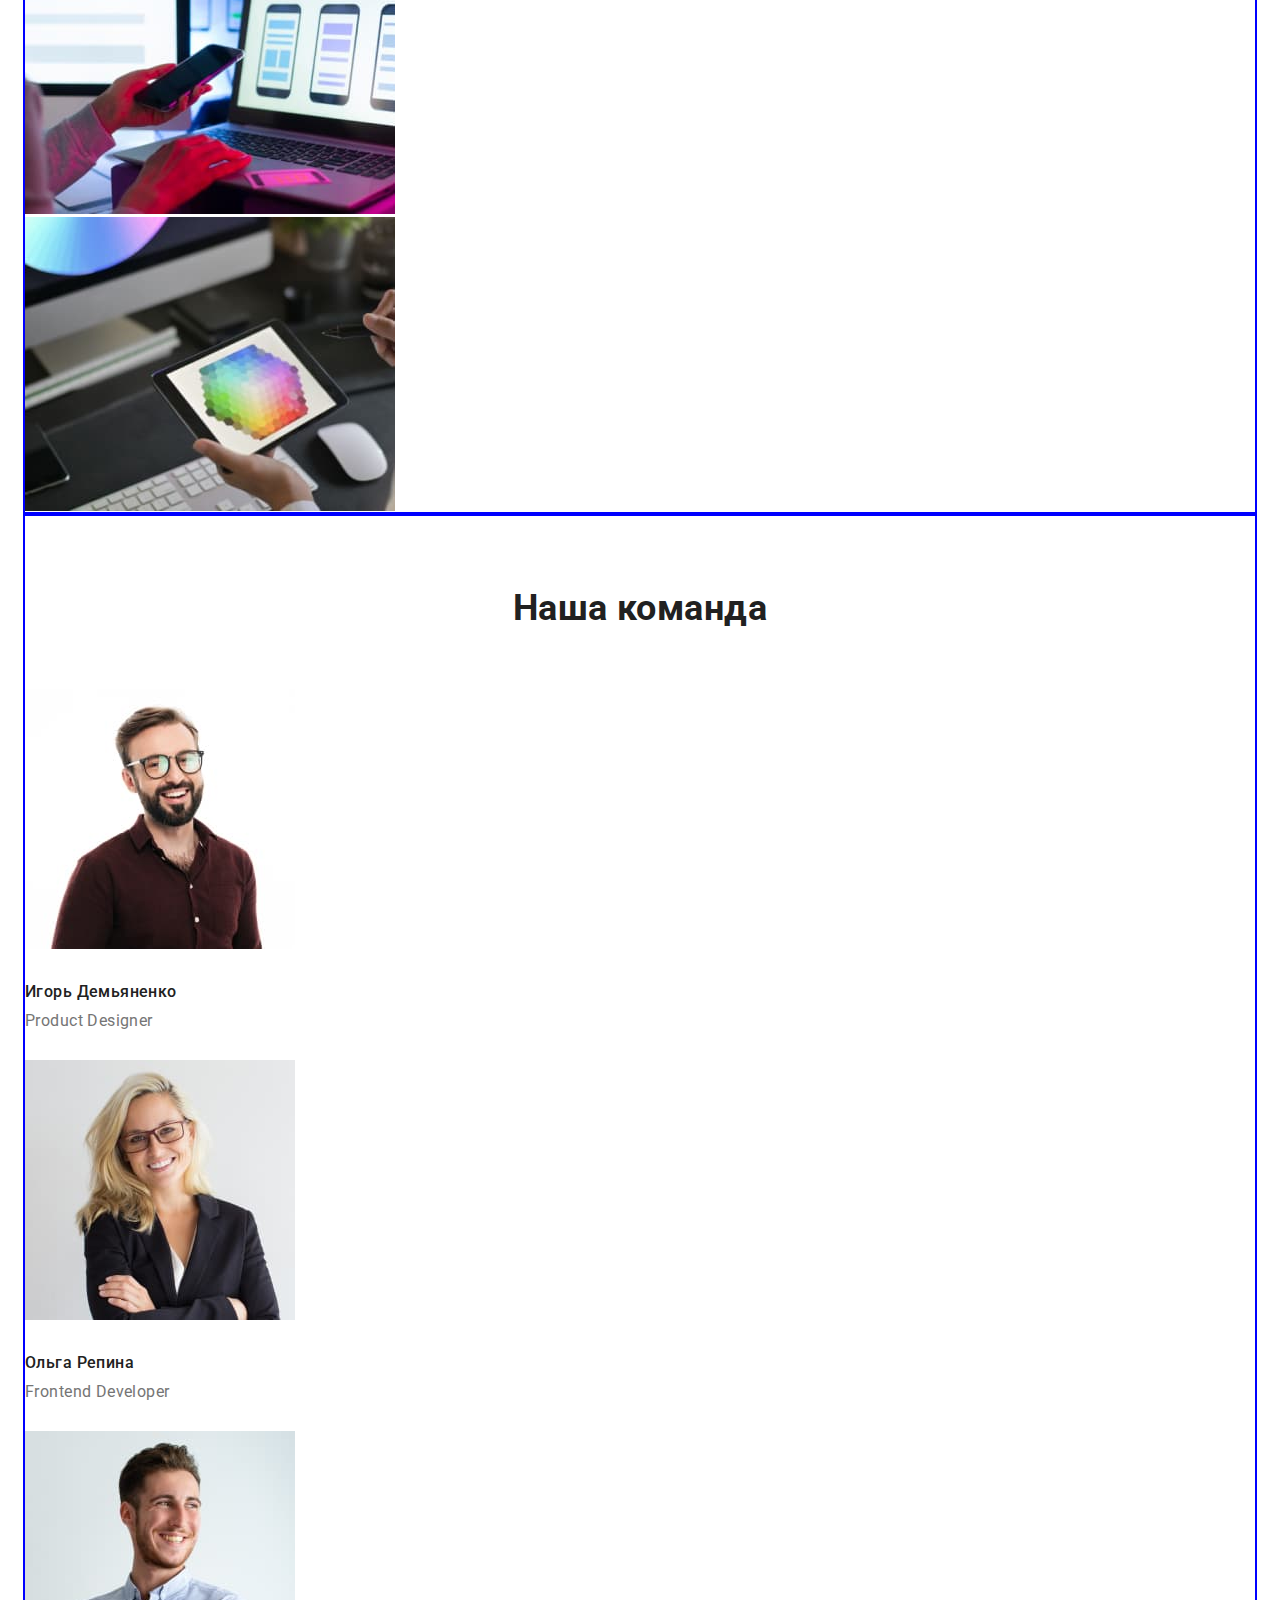
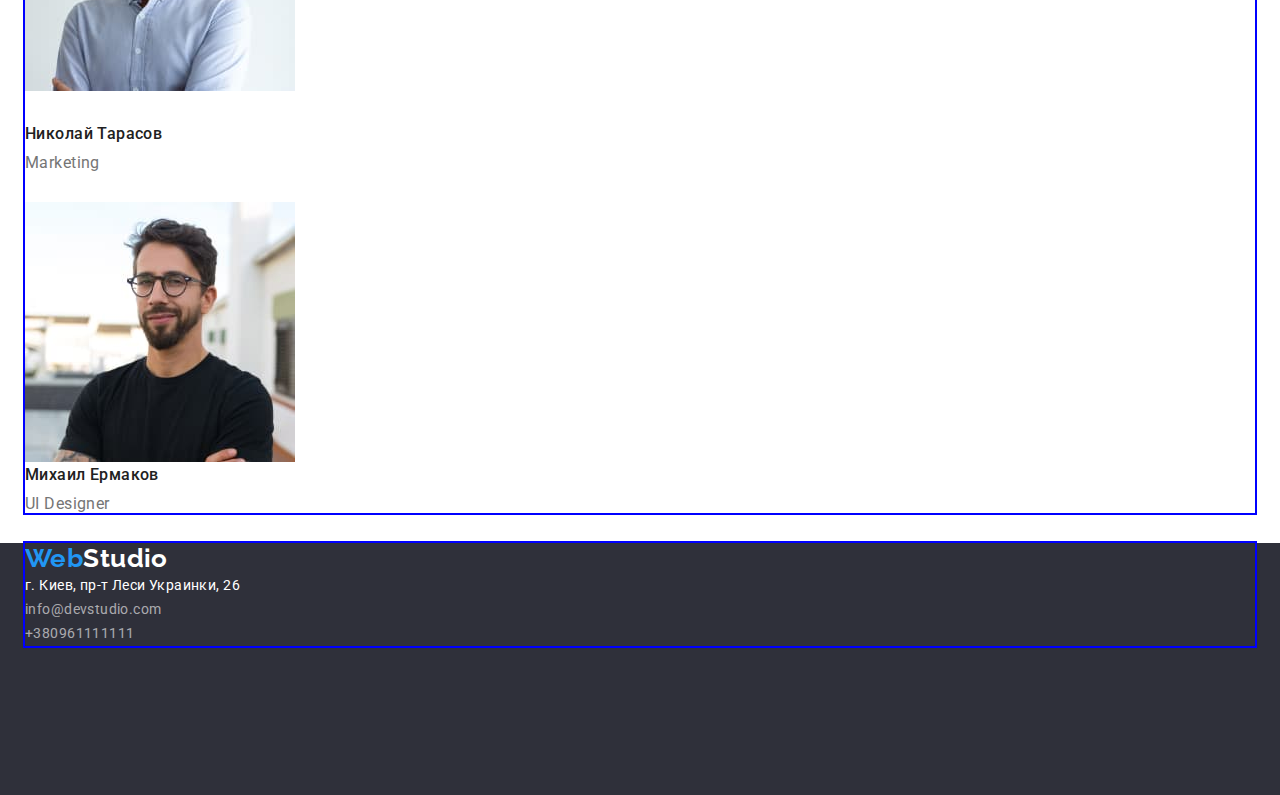
==== commit 99cdfaee: "css header" ====
--- a/index.html
+++ b/index.html
@@ -26,15 +26,15 @@
           </a>
 
           <ul class="site-nav">
-            <li><a class="link current" href="#studio">Студия</a></li>
-            <li><a class="link" href="./portfolio.html">Портфолио</a></li>
-            <li><a class="link" href="#contacts">Контакты</a></li>
+            <li><a class="item link current" href="#studio">Студия</a></li>
+            <li><a class="item link" href="./portfolio.html">Портфолио</a></li>
+            <li><a class="item link" href="#contacts">Контакты</a></li>
           </ul>
         </nav>
 
         <ul class="contacts">
-          <li><a class="link" href="mailto:info@devstudio.com">info@devstudio.com</a></li>
-          <li><a class="link" href="tel:+380961111111">+380961111111</a></li>
+          <li><a class="item link" href="mailto:info@devstudio.com">info@devstudio.com</a></li>
+          <li><a class="item link" href="tel:+380961111111">+380961111111</a></li>
         </ul>
       </div>
     </header>
--- a/css/styles.css
+++ b/css/styles.css
@@ -62,13 +62,16 @@
 .logo-part-two {
   color: var(--logo-text-color);
 }
+.logo {
+  margin-right: 93px;
+}
 
 /*Site-nav*/
 ul {
+  padding: 0;
+  margin: 0;
   list-style: none;
   text-decoration: none;
-  padding: 0;
-  margin: 0;
 }
 
 .link {
@@ -78,11 +81,21 @@
   display: flex;
 }
 .site-nav .link {
-  color: var(--primary-text-color);
-  font-weight: 500;
-
+  display: block;
+  padding-top: 32px;
+  padding-bottom: 32px;
+
+  color: var(--primary-text-color);
+  font-weight: 500;
   line-height: 1.14;
   letter-spacing: 0.02em;
+}
+.site-nav .item {
+  outline: 1px solid red;
+  margin-right: 50px;
+}
+.site-nav .item:last-child {
+  margin-right: 0px;
 }
 
 .site-nav .link:hover,
@@ -99,6 +112,9 @@
 .contacts {
   display: flex;
 }
+.contacts .item + .item {
+  margin-left: 50px;
+}
 .contacts .link {
   color: var(--secondary-text-color);
   font-weight: 500;
@@ -164,6 +180,8 @@
 .section-title {
   margin-top: 0;
   /* margin-bottom: 50px;*/
+  padding-top: 94px;
+  padding-bottom: 50px;
   text-align: center;
   font-weight: 700;
   font-size: 36px;
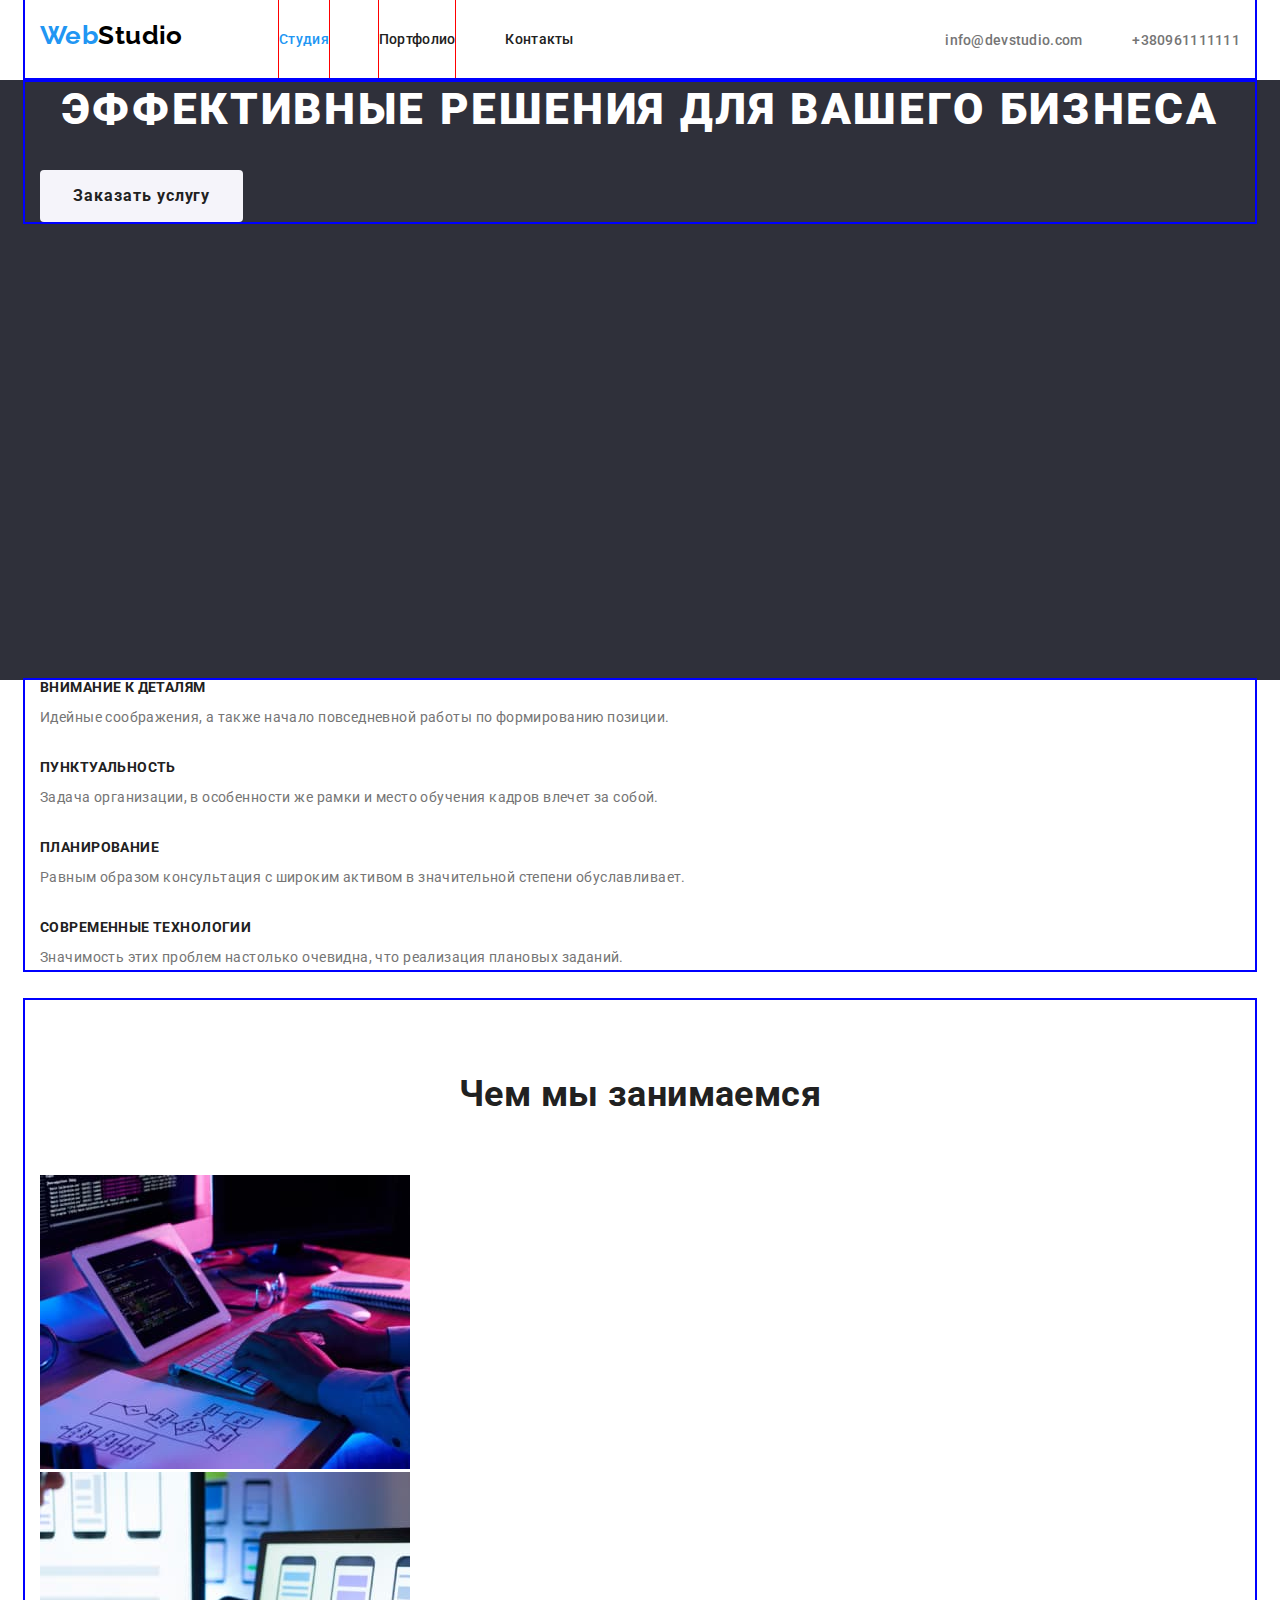
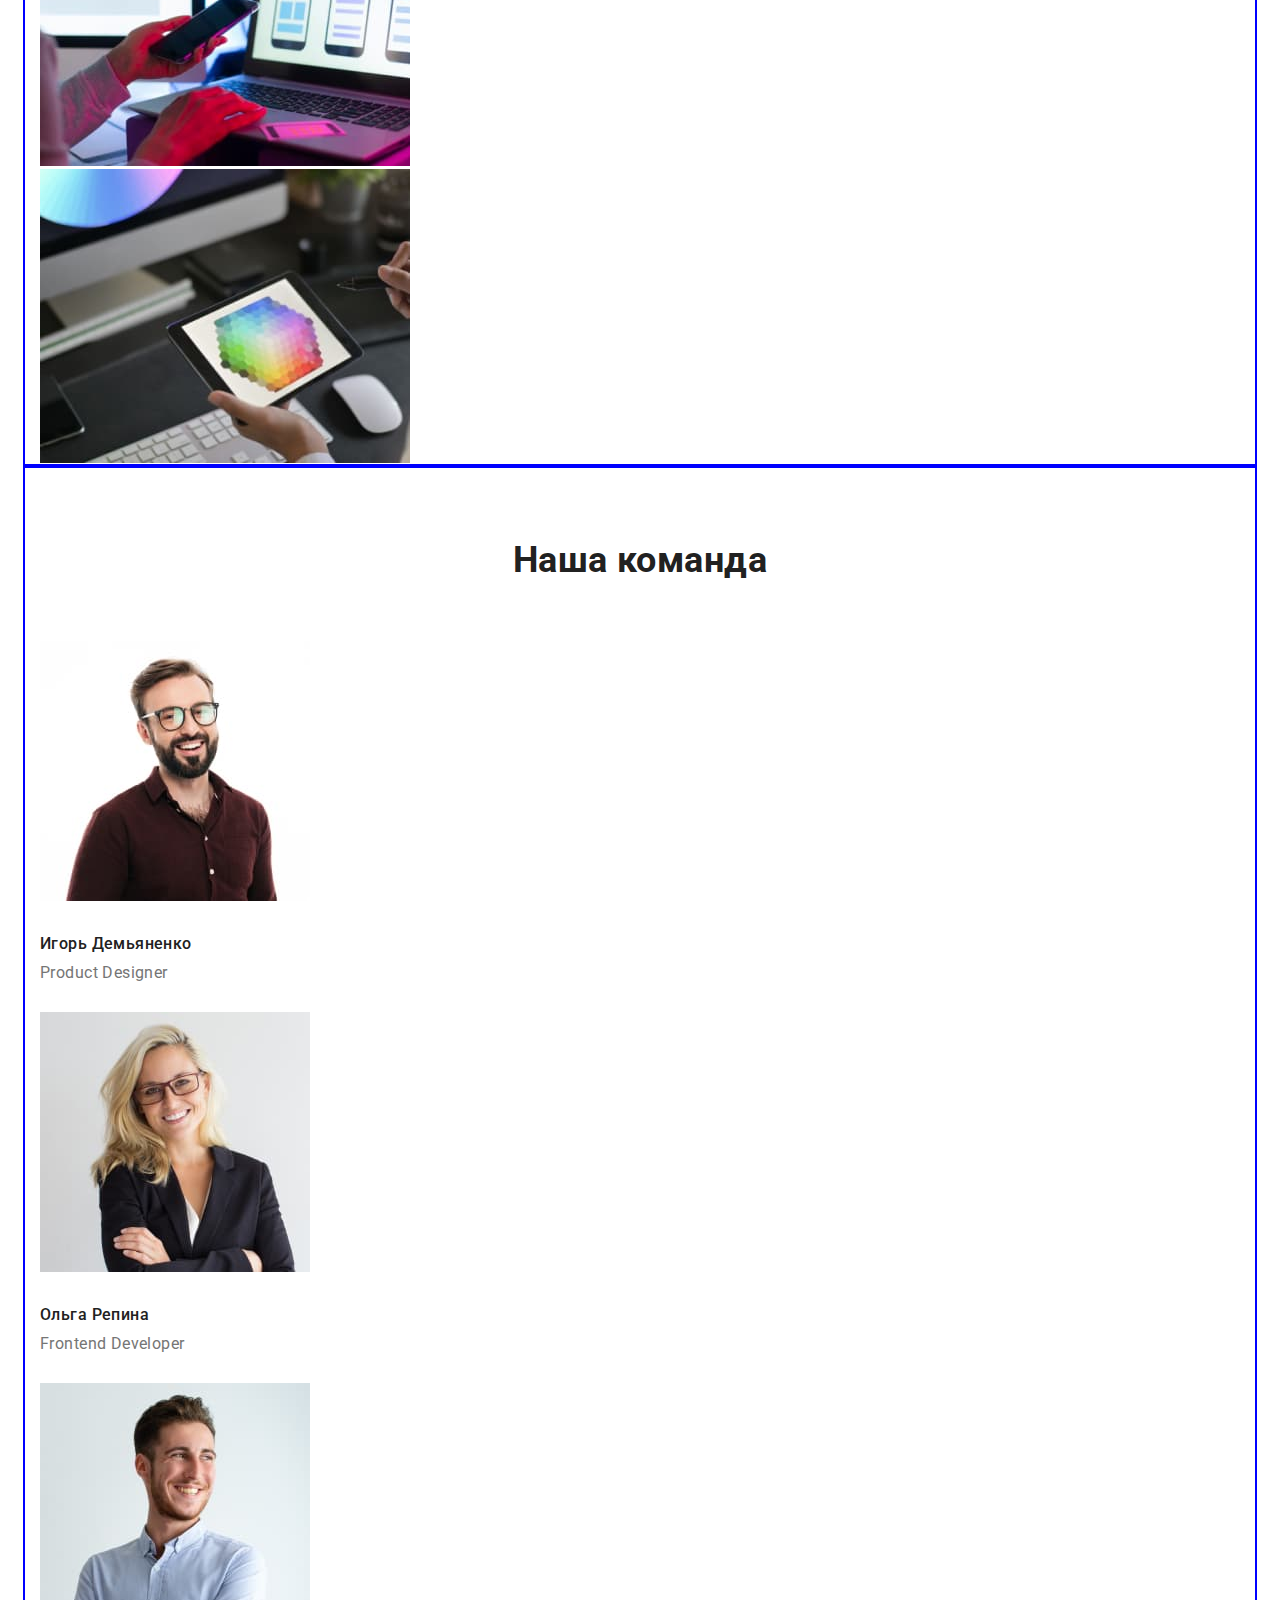
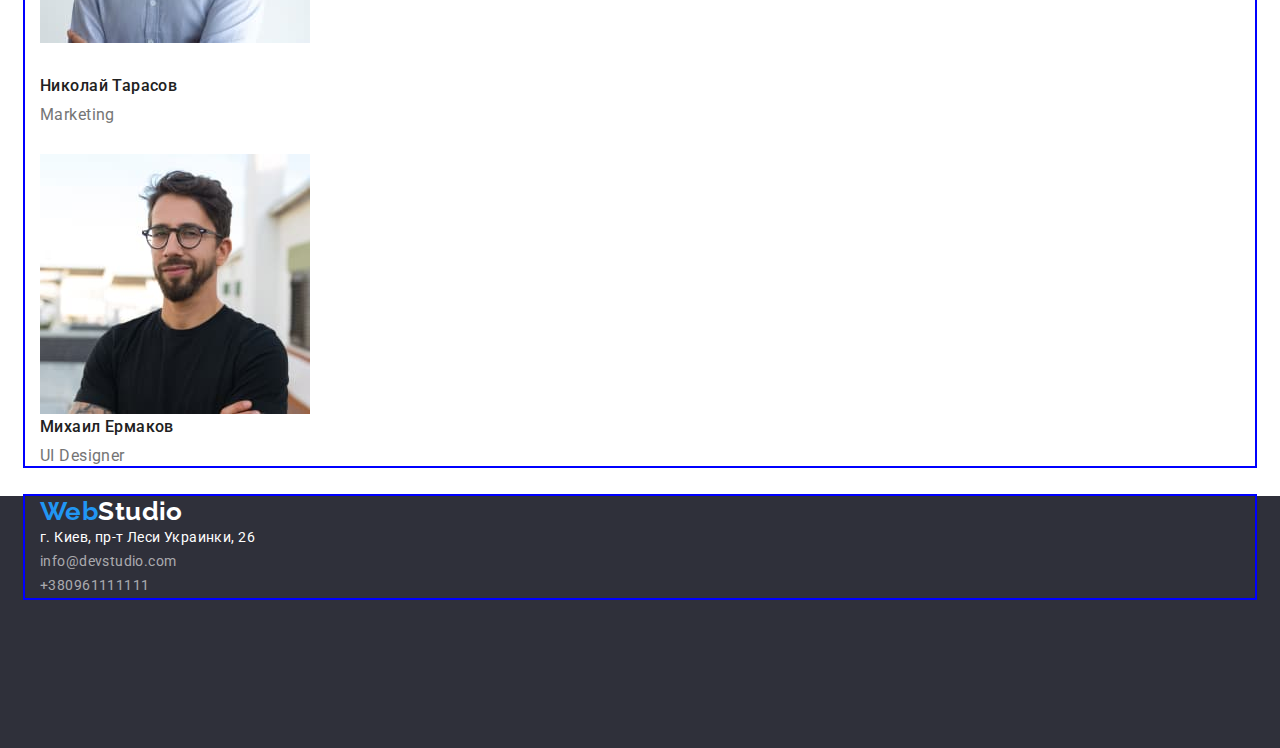
==== commit 95e4869a: "header+" ====
--- a/index.html
+++ b/index.html
@@ -19,22 +19,22 @@
   </head>
   <body>
     <header class="page-header">
-      <div class="conteiner">
-        <nav>
-          <a class="logo link" href="#studio"
+      <div class="conteiner main">
+        <nav class="nav">
+          <a class="link logo" href="#studio"
             ><span class="logo-part-one">Web</span><span class="logo-part-two">Studio</span>
           </a>
 
-          <ul class="site-nav">
-            <li><a class="item link current" href="#studio">Студия</a></li>
-            <li><a class="item link" href="./portfolio.html">Портфолио</a></li>
-            <li><a class="item link" href="#contacts">Контакты</a></li>
+          <ul class="menu">
+            <li class="menu-item"><a class="link current" href="#studio">Студия</a></li>
+            <li class="menu-item"><a class="link" href="./portfolio.html">Портфолио</a></li>
+            <li class="menu-item"><a class="link" href="#contacts">Контакты</a></li>
           </ul>
         </nav>
 
         <ul class="contacts">
-          <li><a class="item link" href="mailto:info@devstudio.com">info@devstudio.com</a></li>
-          <li><a class="item link" href="tel:+380961111111">+380961111111</a></li>
+          <li class="item"><a class="link" href="mailto:info@devstudio.com">info@devstudio.com</a></li>
+          <li class="item"><a class="link" href="tel:+380961111111">+380961111111</a></li>
         </ul>
       </div>
     </header>
--- a/css/styles.css
+++ b/css/styles.css
@@ -13,7 +13,8 @@
   margin-right: auto;
   margin-top: 0;
   margin-bottom: 0;
-
+  padding-right: 15px;
+  padding-left: 15px;
   width: 1230px;
   outline: 2px solid blue;
 }
@@ -43,10 +44,17 @@
   letter-spacing: 0.03em;
 }
 
+.page-header .conteiner {
+  display: flex;
+  align-items: center;
+  justify-content: flex-start;
+}
+
+.nav {
+  margin-right: auto;
+}
 .page-header {
-  /*background-color: rosybrown;*/
-}
-
+}
 /*Logo*/
 .logo,
 .logo-footer {
@@ -63,10 +71,11 @@
   color: var(--logo-text-color);
 }
 .logo {
+  display: inline-block;
   margin-right: 93px;
 }
 
-/*Site-nav*/
+/*Menu */
 ul {
   padding: 0;
   margin: 0;
@@ -77,10 +86,10 @@
 .link {
   text-decoration: none;
 }
-.site-nav {
-  display: flex;
-}
-.site-nav .link {
+.menu {
+  display: inline-flex;
+}
+.menu .link {
   display: block;
   padding-top: 32px;
   padding-bottom: 32px;
@@ -90,27 +99,26 @@
   line-height: 1.14;
   letter-spacing: 0.02em;
 }
-.site-nav .item {
-  outline: 1px solid red;
+
+.menu-item:not(:last-child) {
+  outline: 1px solid red; /*убрать*/
   margin-right: 50px;
 }
-.site-nav .item:last-child {
-  margin-right: 0px;
-}
-
-.site-nav .link:hover,
-.site-nav .link:focus,
+
+.menu .link:hover,
+.menu .link:focus,
 .contacts .link:hover,
 .contacts .link:focus,
 .footer-list .link:hover,
 .footer-list .link:focus {
   color: var(--accent-color);
 }
-.site-nav .link.current {
+.menu .link.current {
   color: var(--accent-color);
 }
+
 .contacts {
-  display: flex;
+  display: inline-flex;
 }
 .contacts .item + .item {
   margin-left: 50px;
@@ -131,7 +139,6 @@
 .hero-title {
   margin-top: 0;
   margin-bottom: 30px;
-
   color: var(--hero-text-color);
   font-weight: 900;
   font-size: 44px;
@@ -139,20 +146,25 @@
   letter-spacing: 0.06em;
   text-transform: uppercase;
 }
+
 /*Button*/
 .hero-button {
-  font-style: inherit;
-  font-weight: 700;
-  font-size: 16px;
-  line-height: 1.87;
+  min-width: 200px;
+  min-height: 50px;
+  padding: 10px 32px;
   display: flex;
   align-items: center;
   text-align: center;
-  letter-spacing: 0.06em;
   /* background: #2196f3;
   box-shadow: 0px 4px 4px rgba(0, 0, 0, 0.15);*/
   border-radius: 4px;
   border: 1px solid transparent;
+  font-style: inherit;
+  font-weight: 700;
+  font-size: 16px;
+  line-height: 1.87;
+
+  letter-spacing: 0.06em;
 }
 
 .hero-button,
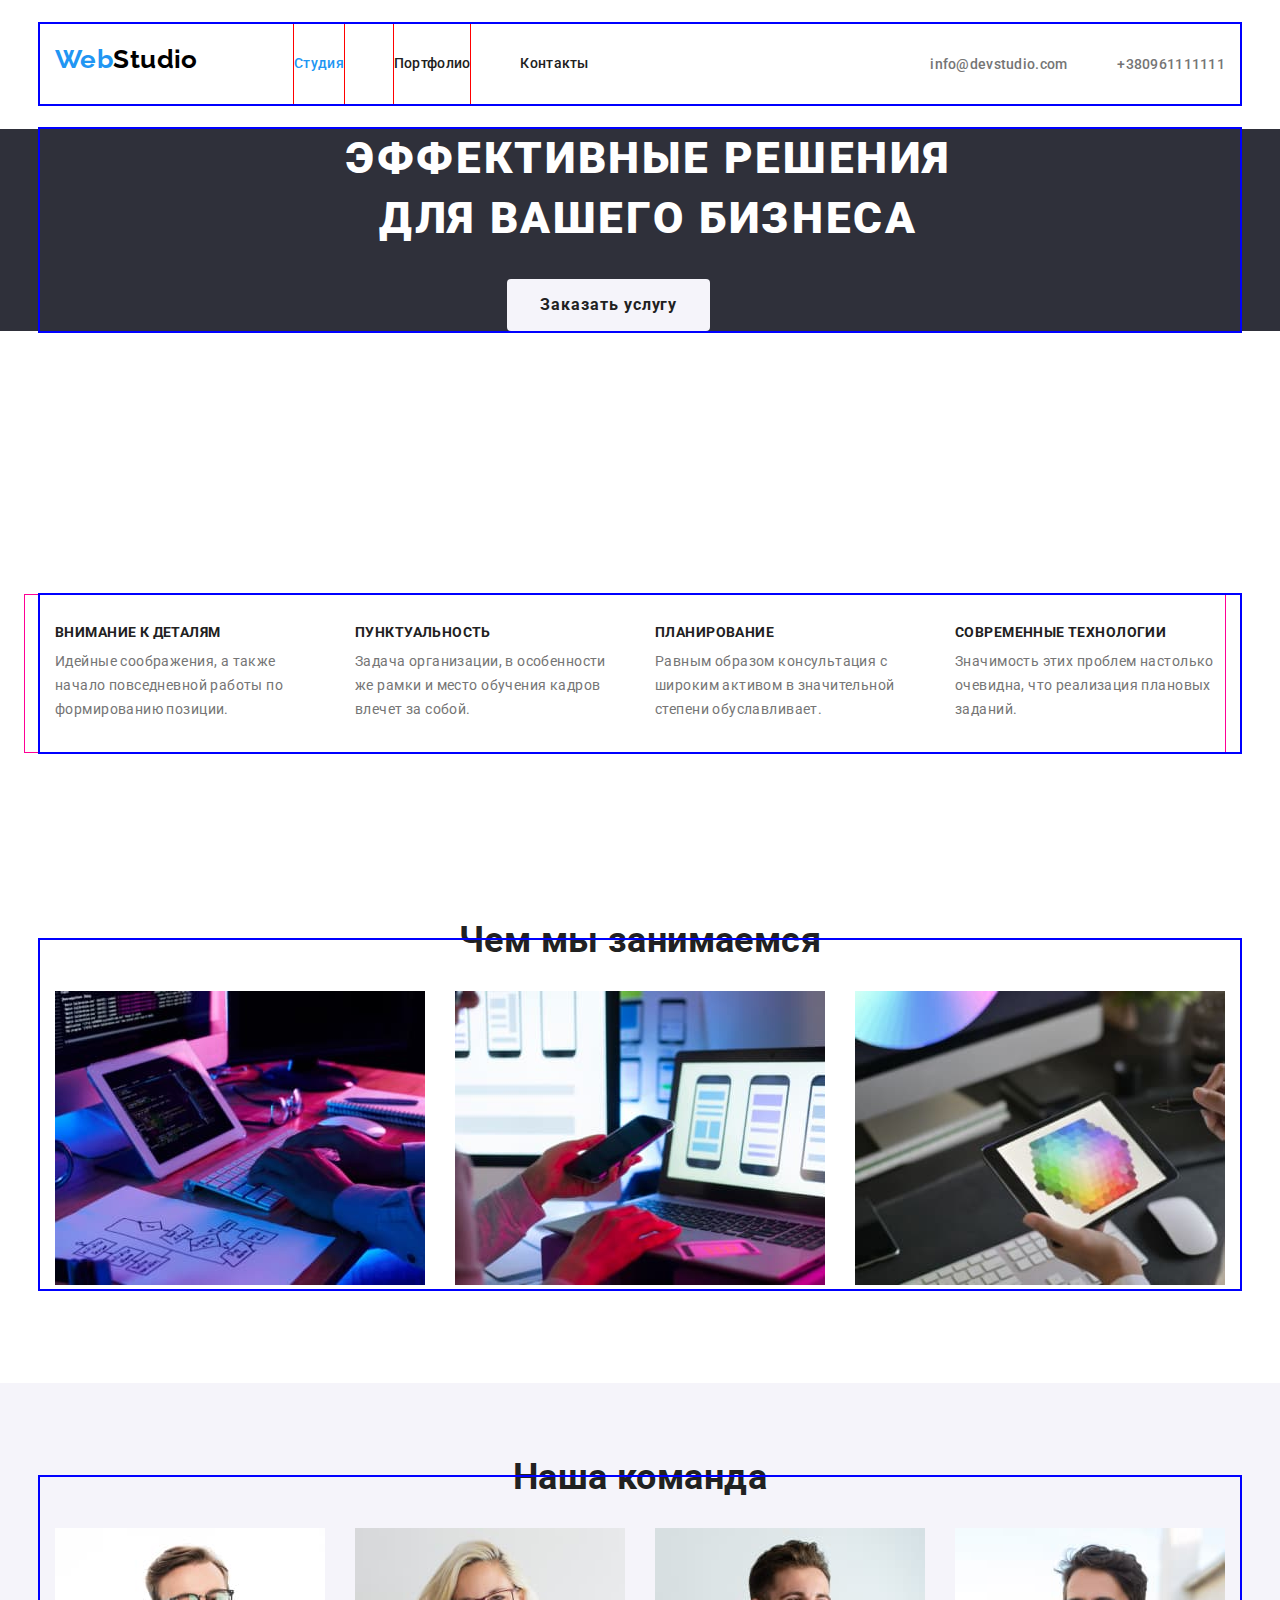
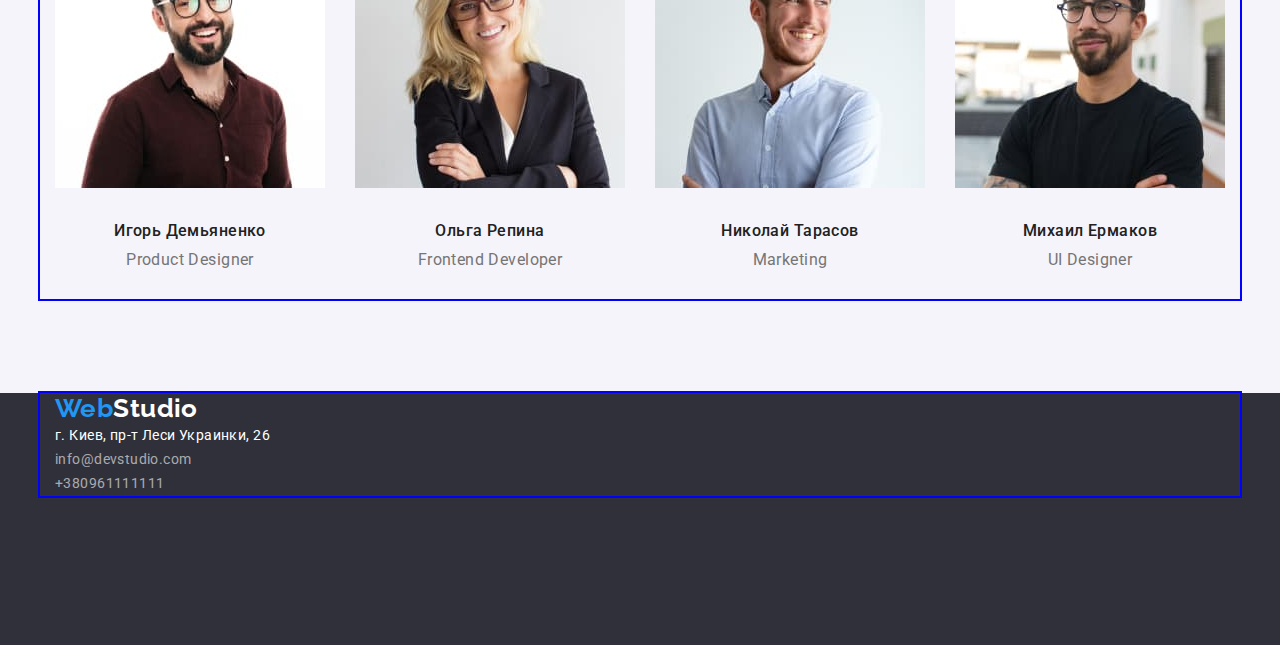
==== commit 908f7504: "доделать кнопки" ====
--- a/index.html
+++ b/index.html
@@ -43,8 +43,10 @@
       <!--Герой-->
       <section class="hero" id="studio">
         <div class="conteiner">
-          <h1 class="hero-title">Эффективные решения для вашего бизнеса</h1>
-          <button class="hero-button" type="button">Заказать услугу</button>
+          <div class="hero-content">
+            <h1 class="hero-title">Эффективные решения для вашего бизнеса</h1>
+            <button class="hero-button" type="button">Заказать услугу</button>
+          </div>
         </div>
       </section>
       <!--Особенности-->
@@ -53,24 +55,24 @@
         <div class="conteiner">
           <h2 class="section-title visually-hidden">Особенности</h2>
           <ul class="feature-list">
-            <li>
-              <h3 class="title">Внимание к деталям</h3>
+            <li class="item">
+              <h3 class="feature-title">Внимание к деталям</h3>
               <p class="title-item">Идейные соображения, а также начало повседневной работы по формированию позиции.</p>
             </li>
-            <li>
-              <h3 class="title">Пунктуальность</h3>
+            <li class="item">
+              <h3 class="feature-title">Пунктуальность</h3>
               <p class="title-item">
                 Задача организации, в особенности же рамки и место обучения кадров влечет за собой.
               </p>
             </li>
-            <li>
-              <h3 class="title">Планирование</h3>
+            <li class="item">
+              <h3 class="feature-title">Планирование</h3>
               <p class="title-item">
                 Равным образом консультация с широким активом в значительной степени обуславливает.
               </p>
             </li>
-            <li>
-              <h3 class="title">Современные технологии</h3>
+            <li class="item">
+              <h3 class="feature-title">Современные технологии</h3>
               <p class="title-item">Значимость этих проблем настолько очевидна, что реализация плановых заданий.</p>
             </li>
           </ul>
@@ -80,41 +82,41 @@
       <section class="section">
         <div class="conteiner">
           <h2 class="section-title">Чем мы занимаемся</h2>
-          <ul>
-            <li>
+          <ul class="occupation-list">
+            <li class="item occupation-item">
               <img src="./images/box1.jpg" alt="Компьютер" width="370" />
             </li>
-            <li>
+            <li class="item occupation-item">
               <img src="./images/box2.jpg" alt="Ноутбук" width="370" />
             </li>
-            <li>
+            <li class="item occupation-item">
               <img src="./images/box3.jpg" alt="Планшет" width="370" />
             </li>
           </ul>
         </div>
       </section>
       <!--Команда-->
-      <section class="section">
+      <section class="section team">
         <div class="conteiner">
           <h2 class="section-title">Наша команда</h2>
-          <ul class="team-item">
-            <li>
+          <ul class="list card-set team-list">
+            <li class="item team-item">
               <img class="team-foto" src="./images/foto1.jpg" alt="Product Designer" width="270" />
               <h3 class="team-item-name">Игорь Демьяненко</h3>
               <p lang="en" class="team-item-position">Product Designer</p>
             </li>
-            <li>
+            <li class="item team-item">
               <img class="team-foto" src="./images/foto2.jpg" alt="Frontend Developer" width="270" />
               <h3 class="team-item-name">Ольга Репина</h3>
               <p lang="en" class="team-item-position">Frontend Developer</p>
             </li>
-            <li>
+            <li class="item team-item">
               <img class="team-foto" src="./images/foto3.jpg" alt="Marketing" width="270" />
               <h3 class="team-item-name">Николай Тарасов</h3>
               <p lang="en" class="team-item-position">Marketing</p>
             </li>
-            <li>
-              <img src="./images/foto4.jpg" alt="UI Designer" width="270" />
+            <li class="item team-item">
+              <img class="team-foto" src="./images/foto4.jpg" alt="UI Designer" width="270" />
               <h3 class="team-item-name">Михаил Ермаков</h3>
               <p lang="en" class="team-item-position">UI Designer</p>
             </li>
--- a/css/styles.css
+++ b/css/styles.css
@@ -15,7 +15,7 @@
   margin-bottom: 0;
   padding-right: 15px;
   padding-left: 15px;
-  width: 1230px;
+  width: 1200px;
   outline: 2px solid blue;
 }
 :root {
@@ -44,6 +44,13 @@
   letter-spacing: 0.03em;
 }
 
+h1,
+h2,
+h3,
+p {
+  margin-top: 0px;
+}
+
 .page-header .conteiner {
   display: flex;
   align-items: center;
@@ -54,6 +61,8 @@
   margin-right: auto;
 }
 .page-header {
+  padding-top: 24px;
+  padding-bottom: 25px;
 }
 /*Logo*/
 .logo,
@@ -86,6 +95,7 @@
 .link {
   text-decoration: none;
 }
+
 .menu {
   display: inline-flex;
 }
@@ -113,13 +123,19 @@
 .footer-list .link:focus {
   color: var(--accent-color);
 }
+
 .menu .link.current {
   color: var(--accent-color);
 }
 
+/*Contacts*/
 .contacts {
   display: inline-flex;
 }
+.contacts > .item {
+  margin: 0px;
+}
+
 .contacts .item + .item {
   margin-left: 50px;
 }
@@ -132,12 +148,23 @@
 
 /*Main*/
 .hero {
-  height: 600px;
   background-color: var(--footer-bg-color);
   text-align: center;
 }
+.conteiner .hero-content {
+  margin-left: 252px;
+  margin-right: 252px;
+  text-align: center;
+}
+
+.hero-content {
+  width: calc((100% / 12) * 7);
+
+  /* */
+}
 .hero-title {
-  margin-top: 0;
+  /**/
+
   margin-bottom: 30px;
   color: var(--hero-text-color);
   font-weight: 900;
@@ -149,12 +176,16 @@
 
 /*Button*/
 .hero-button {
+  margin-right: 200px;
+  margin-left: 200px;
+
+  margin-bottom: 200px;
   min-width: 200px;
   min-height: 50px;
   padding: 10px 32px;
   display: flex;
   align-items: center;
-  text-align: center;
+
   /* background: #2196f3;
   box-shadow: 0px 4px 4px rgba(0, 0, 0, 0.15);*/
   border-radius: 4px;
@@ -170,6 +201,7 @@
 .hero-button,
 .button {
   color: var(--primary-text-color);
+
   background-color: var(--secondary-bg-color);
   cursor: pointer;
   font-family: inherit;
@@ -189,18 +221,43 @@
   color: var(--primary-text-color);
 } */
 
+.section {
+  padding-top: 94px;
+  padding-bottom: 94px;
+}
+
+.team {
+  background-color: var(--secondary-bg-color);
+}
+
+/*Feature*/
 .section-title {
-  margin-top: 0;
-  /* margin-bottom: 50px;*/
-  padding-top: 94px;
-  padding-bottom: 50px;
+  margin-bottom: 50px;
+  /* padding-top: 94px;
+  padding-bottom: 50px;*/
   text-align: center;
   font-weight: 700;
   font-size: 36px;
   line-height: 1.17px;
 }
 
-.title {
+.feature-list {
+  display: flex;
+  flex-wrap: nowrap;
+
+  outline: 1px solid rgb(255, 0, 149);
+  padding: 0px;
+  margin: 0px;
+
+  margin-top: -30px;
+  margin-left: -30px;
+}
+
+.feature-list > .item {
+  flex-basis: calc((100% - 4 * 30px) / 4);
+}
+
+.feature-title {
   margin-top: 0;
   margin-bottom: 10px;
   font-weight: 700;
@@ -208,6 +265,34 @@
   line-height: 1.14;
   text-transform: uppercase;
 }
+/*Occupation*/
+.occupation-list {
+  display: flex;
+  flex-wrap: nowrap;
+
+  margin-top: -30px;
+  margin-left: -30px;
+}
+.occupation-list > .item {
+  flex-basis: calc((100% - 3 * 30px) / 3);
+  text-align: center;
+}
+/*Team*/
+.item {
+  margin-top: 30px;
+  margin-left: 30px;
+}
+.card-set {
+  display: flex;
+  flex-wrap: wrap;
+  margin-top: -30px;
+  margin-left: -30px;
+}
+
+.team-item {
+  flex-basis: calc((100% - 4 * 30px) / 4);
+  text-align: center;
+}
 
 .team-foto {
   margin-top: 0;
@@ -219,6 +304,7 @@
   margin-bottom: 30px; /* */
   line-height: 1.71;
 }
+
 .team-item-name {
   margin-top: 0;
   margin-bottom: 10px;
@@ -296,7 +382,35 @@
   border: 1px solid transparent;
 }
 
+.works-list > .item {
+  outline: 1px solid rgb(21, 255, 0);
+  flex-basis: calc((100% - 3 * 30px) / 3);
+
+  margin-left: 30px;
+  margin-top: 30px;
+}
+
+.works-list {
+  outline: 1px solid rgb(255, 0, 149);
+  padding: 0px;
+  margin: 0px;
+  list-style: none;
+  display: flex;
+  flex-wrap: wrap;
+
+  margin-left: -30px;
+  margin-top: -30px;
+}
+
+.works-foto {
+  margin-bottom: 20px;
+}
+
 .work-title {
+  margin-right: 24px;
+  margin-left: 24px;
+  margin-bottom: 4px;
+
   font-weight: 700;
   font-size: 18px;
   line-height: 2;
@@ -304,6 +418,10 @@
 }
 
 .work-title-item {
+  margin-right: 24px;
+  margin-left: 24px;
+  margin-bottom: 20px;
+
   font-size: 16px;
   line-height: 1.87;
 }
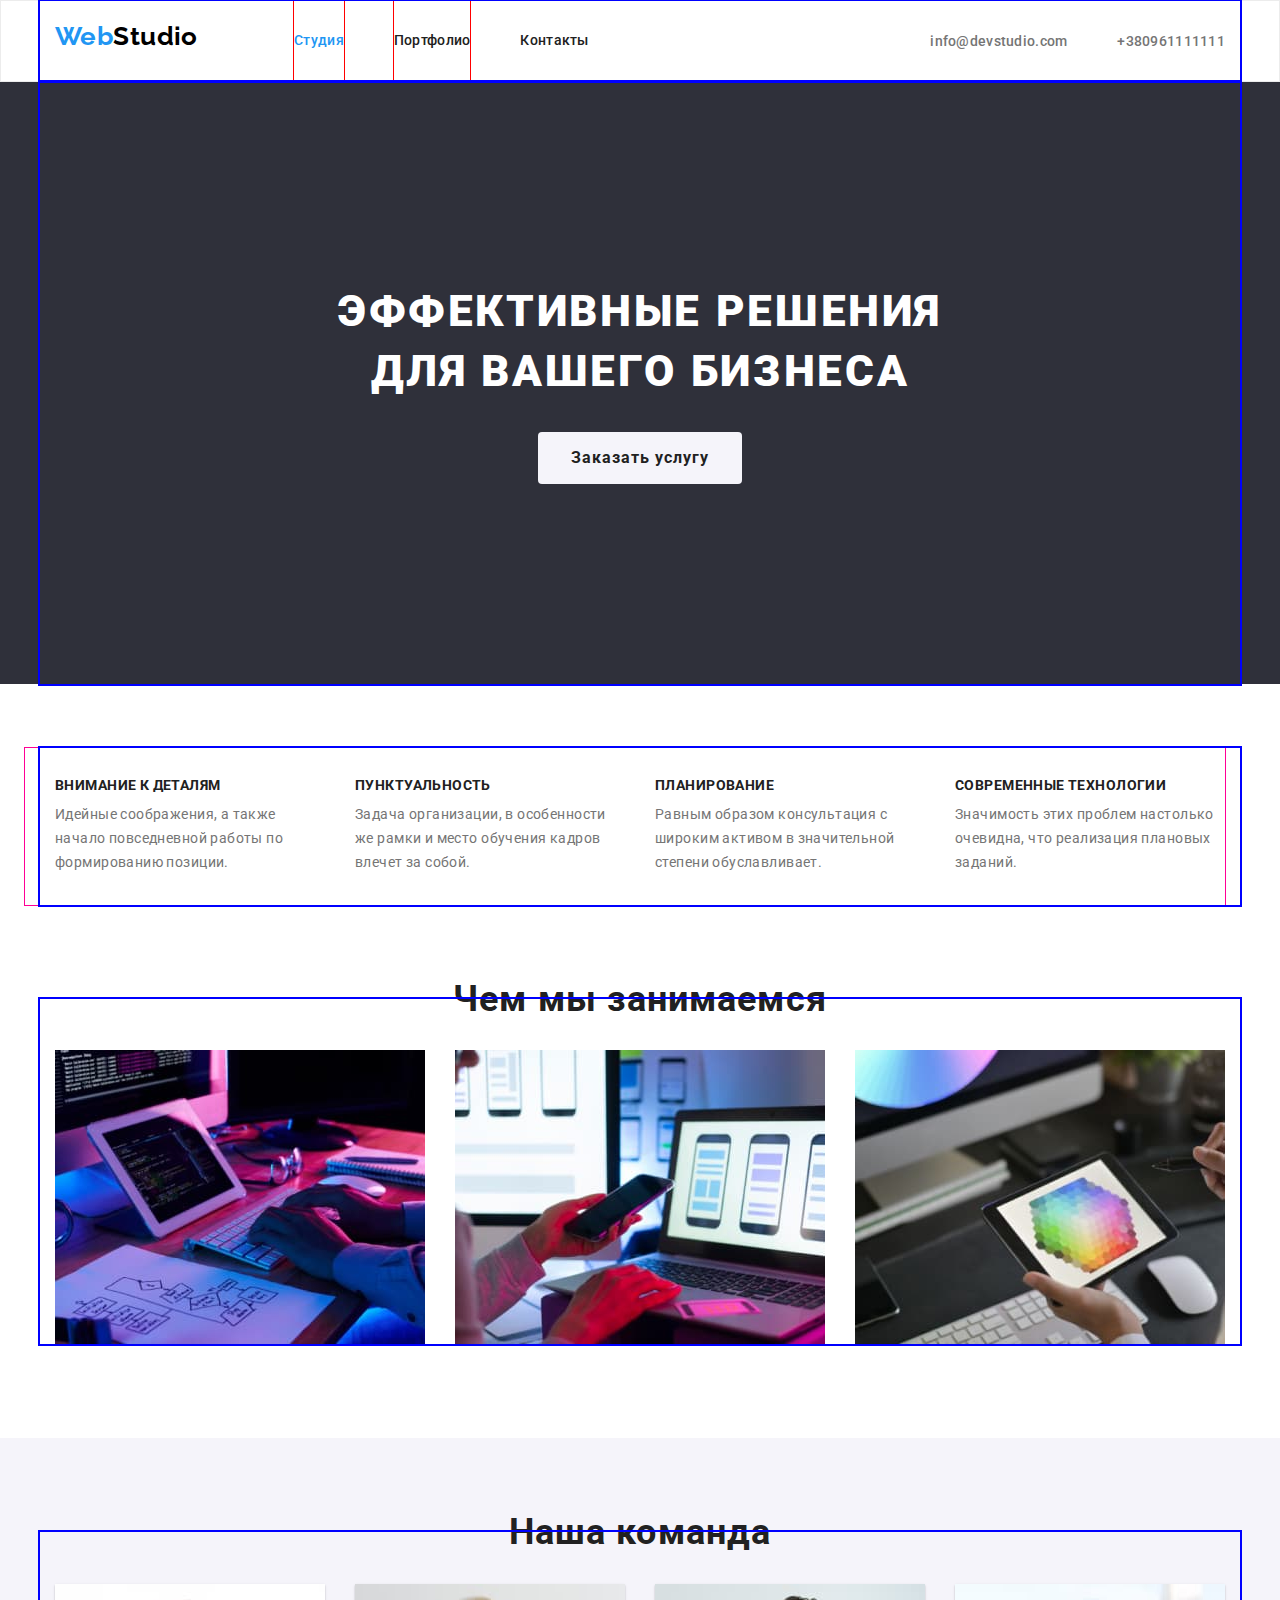
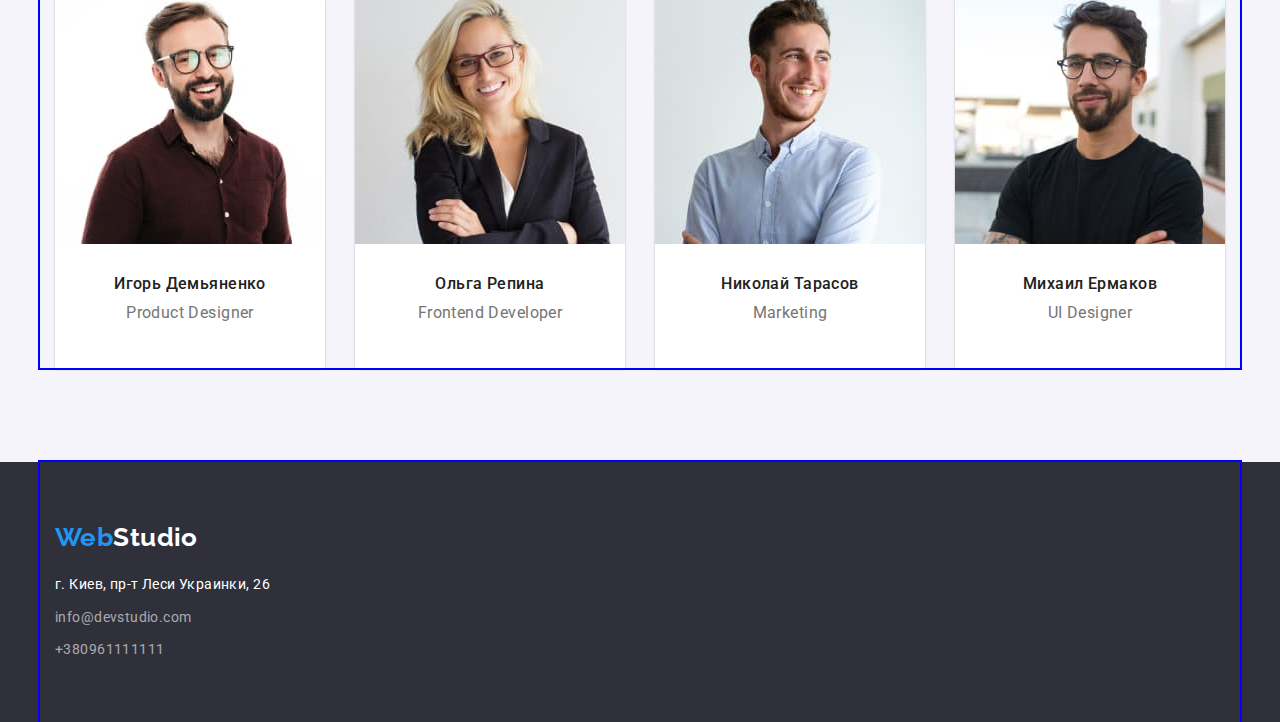
==== commit ccab8e36: "проверить" ====
--- a/index.html
+++ b/index.html
@@ -79,7 +79,7 @@
         </div>
       </section>
       <!--Чем мы занимаемся-->
-      <section class="section">
+      <section class="work section">
         <div class="conteiner">
           <h2 class="section-title">Чем мы занимаемся</h2>
           <ul class="occupation-list">
@@ -102,23 +102,31 @@
           <ul class="list card-set team-list">
             <li class="item team-item">
               <img class="team-foto" src="./images/foto1.jpg" alt="Product Designer" width="270" />
-              <h3 class="team-item-name">Игорь Демьяненко</h3>
-              <p lang="en" class="team-item-position">Product Designer</p>
+              <div class="text-team">
+                <h3 class="team-item-name">Игорь Демьяненко</h3>
+                <p lang="en" class="team-item-position">Product Designer</p>
+              </div>
             </li>
             <li class="item team-item">
               <img class="team-foto" src="./images/foto2.jpg" alt="Frontend Developer" width="270" />
-              <h3 class="team-item-name">Ольга Репина</h3>
-              <p lang="en" class="team-item-position">Frontend Developer</p>
+              <div class="text-team">
+                <h3 class="team-item-name">Ольга Репина</h3>
+                <p lang="en" class="team-item-position">Frontend Developer</p>
+              </div>
             </li>
             <li class="item team-item">
               <img class="team-foto" src="./images/foto3.jpg" alt="Marketing" width="270" />
-              <h3 class="team-item-name">Николай Тарасов</h3>
-              <p lang="en" class="team-item-position">Marketing</p>
+              <div class="text-team">
+                <h3 class="team-item-name">Николай Тарасов</h3>
+                <p lang="en" class="team-item-position">Marketing</p>
+              </div>
             </li>
             <li class="item team-item">
               <img class="team-foto" src="./images/foto4.jpg" alt="UI Designer" width="270" />
-              <h3 class="team-item-name">Михаил Ермаков</h3>
-              <p lang="en" class="team-item-position">UI Designer</p>
+              <div class="text-team">
+                <h3 class="team-item-name">Михаил Ермаков</h3>
+                <p lang="en" class="team-item-position">UI Designer</p>
+              </div>
             </li>
           </ul>
         </div>
@@ -127,22 +135,24 @@
 
     <footer class="footer" id="contacts">
       <div class="conteiner">
-        <a class="logo-footer" href="#studio" lang="en"
-          ><span class="logo-part-one">Web</span><span class="logo-part-t">Studio</span>
-        </a>
-        <address class="address">
-          <ul class="footer-list">
-            <li>
-              <a class="link" href="https://goo.gl/maps/3yur5tBAN58PeFfx5" rel="noopener noreferrer"
-                >г. Киев, пр-т Леси Украинки, 26</a
-              >
-            </li>
-            <li class="footer-contacts">
-              <a class="link" href="mailto:info@devstudio.com">info@devstudio.com</a>
-            </li>
-            <li class="footer-contacts"><a class="link" href="tel:+380961111111">+380961111111</a></li>
-          </ul>
-        </address>
+        <div class="footer-nav">
+          <a class="logo-footer link" href="#studio" lang="en"
+            ><span class="logo-part-one">Web</span><span class="logo-part-t">Studio</span>
+          </a>
+          <address class="address">
+            <ul class="footer-list">
+              <li>
+                <a class="link" href="https://goo.gl/maps/3yur5tBAN58PeFfx5" rel="noopener noreferrer"
+                  >г. Киев, пр-т Леси Украинки, 26</a
+                >
+              </li>
+              <li class="footer-contacts">
+                <a class="link" href="mailto:info@devstudio.com">info@devstudio.com</a>
+              </li>
+              <li class="footer-contacts"><a class="link" href="tel:+380961111111">+380961111111</a></li>
+            </ul>
+          </address>
+        </div>
       </div>
     </footer>
   </body>
--- a/css/styles.css
+++ b/css/styles.css
@@ -32,6 +32,9 @@
 
   --primery-font-family: 'Roboto', sans-serif;
   --logo-font-family: 'Raleway', sans-serif;
+
+  --header-border: #ececec;
+  --portfolio-border: #eeeeee;
 }
 
 body {
@@ -60,10 +63,13 @@
 .nav {
   margin-right: auto;
 }
+.header.section {
+  padding-top: 0px;
+}
 .page-header {
-  padding-top: 24px;
-  padding-bottom: 25px;
-}
+  border: 1px solid var(--header-border);
+}
+
 /*Logo*/
 .logo,
 .logo-footer {
@@ -151,9 +157,14 @@
   background-color: var(--footer-bg-color);
   text-align: center;
 }
+
 .conteiner .hero-content {
-  margin-left: 252px;
-  margin-right: 252px;
+  /* margin-top: 200px;
+  margin-bottom: 200px;*/
+  padding-top: 200px;
+  padding-bottom: 200px;
+  margin-left: auto;
+  margin-right: auto;
   text-align: center;
 }
 
@@ -176,10 +187,9 @@
 
 /*Button*/
 .hero-button {
-  margin-right: 200px;
-  margin-left: 200px;
-
-  margin-bottom: 200px;
+  margin-right: auto;
+  margin-left: auto;
+
   min-width: 200px;
   min-height: 50px;
   padding: 10px 32px;
@@ -233,12 +243,12 @@
 /*Feature*/
 .section-title {
   margin-bottom: 50px;
-  /* padding-top: 94px;
-  padding-bottom: 50px;*/
+
   text-align: center;
   font-weight: 700;
   font-size: 36px;
   line-height: 1.17px;
+  letter-spacing: 0.03em;
 }
 
 .feature-list {
@@ -266,6 +276,9 @@
   text-transform: uppercase;
 }
 /*Occupation*/
+.work.section {
+  padding-top: 0px;
+}
 .occupation-list {
   display: flex;
   flex-wrap: nowrap;
@@ -291,12 +304,13 @@
 
 .team-item {
   flex-basis: calc((100% - 4 * 30px) / 4);
-  text-align: center;
+
+  box-shadow: 0px 1px 3px rgba(0, 0, 0, 0.12), 0px 1px 1px rgba(0, 0, 0, 0.14), 0px 2px 1px rgba(0, 0, 0, 0.2);
+  border-radius: 0px 0px 4px 4px;
 }
 
 .team-foto {
   margin-top: 0;
-  margin-bottom: 30px;
 }
 
 .title-item {
@@ -305,6 +319,12 @@
   line-height: 1.71;
 }
 
+.text-team {
+  padding-top: 30px;
+  padding-bottom: 30px;
+  text-align: center;
+  background-color: var(--hero-text-color);
+}
 .team-item-name {
   margin-top: 0;
   margin-bottom: 10px;
@@ -315,7 +335,7 @@
 
 .team-item-position {
   margin-top: 0;
-  margin-bottom: 30px;
+
   font-size: 16px;
   line-height: 1.19;
 }
@@ -339,17 +359,26 @@
 }
 
 /*FOOTER*/
+.logo-footer.link {
+  margin: 0px;
+}
 .footer {
   background-color: var(--footer-bg-color);
 
-  height: 252px;
-  /*left: 0px;position: absolute;*/
-}
+  /*height: 252px;left: 0px;position: absolute;*/
+}
+.footer-nav {
+  width: calc(100% / 12 * 3);
+  padding-top: 60px;
+  padding-bottom: 60px;
+}
+
 .footer .link {
   color: var(--hero-text-color);
 }
 
 .address {
+  margin: 20px 0px 0px;
 }
 
 .footer-list {
@@ -360,7 +389,9 @@
 .footer-contacts .link {
   color: var(--footer-contact-color);
 }
-
+.footer-contacts {
+  margin-top: 9px;
+}
 .logo-part-t {
   color: var(--hero-text-color);
 }
@@ -368,8 +399,9 @@
 /*PORTFOLIO*/
 .btn-p {
   margin-top: 0;
-  margin-bottom: 34px;
-}
+  text-align: center;
+}
+
 .button {
   font-weight: 500;
   font-size: 16px;
@@ -382,8 +414,29 @@
   border: 1px solid transparent;
 }
 
+.button-list {
+  display: inline-flex;
+  margin-right: auto;
+  margin-left: auto;
+}
+
+.button-list .button {
+  display: block;
+  margin-bottom: 50px;
+}
+
+.button-item:not(:last-child) {
+  margin-right: 8px;
+}
+
+img {
+  display: block;
+  max-width: 100%;
+  height: auto;
+}
+
 .works-list > .item {
-  outline: 1px solid rgb(21, 255, 0);
+  /*outline: 1px solid rgb(21, 255, 0);*/
   flex-basis: calc((100% - 3 * 30px) / 3);
 
   margin-left: 30px;
@@ -402,13 +455,13 @@
   margin-top: -30px;
 }
 
-.works-foto {
-  margin-bottom: 20px;
+.portfolio-content {
+  padding: 20px 24px;
+  background: var(--primary-bg-color);
+  border: 1px solid var(--portfolio-border);
 }
 
 .work-title {
-  margin-right: 24px;
-  margin-left: 24px;
   margin-bottom: 4px;
 
   font-weight: 700;
@@ -418,10 +471,6 @@
 }
 
 .work-title-item {
-  margin-right: 24px;
-  margin-left: 24px;
-  margin-bottom: 20px;
-
   font-size: 16px;
   line-height: 1.87;
 }
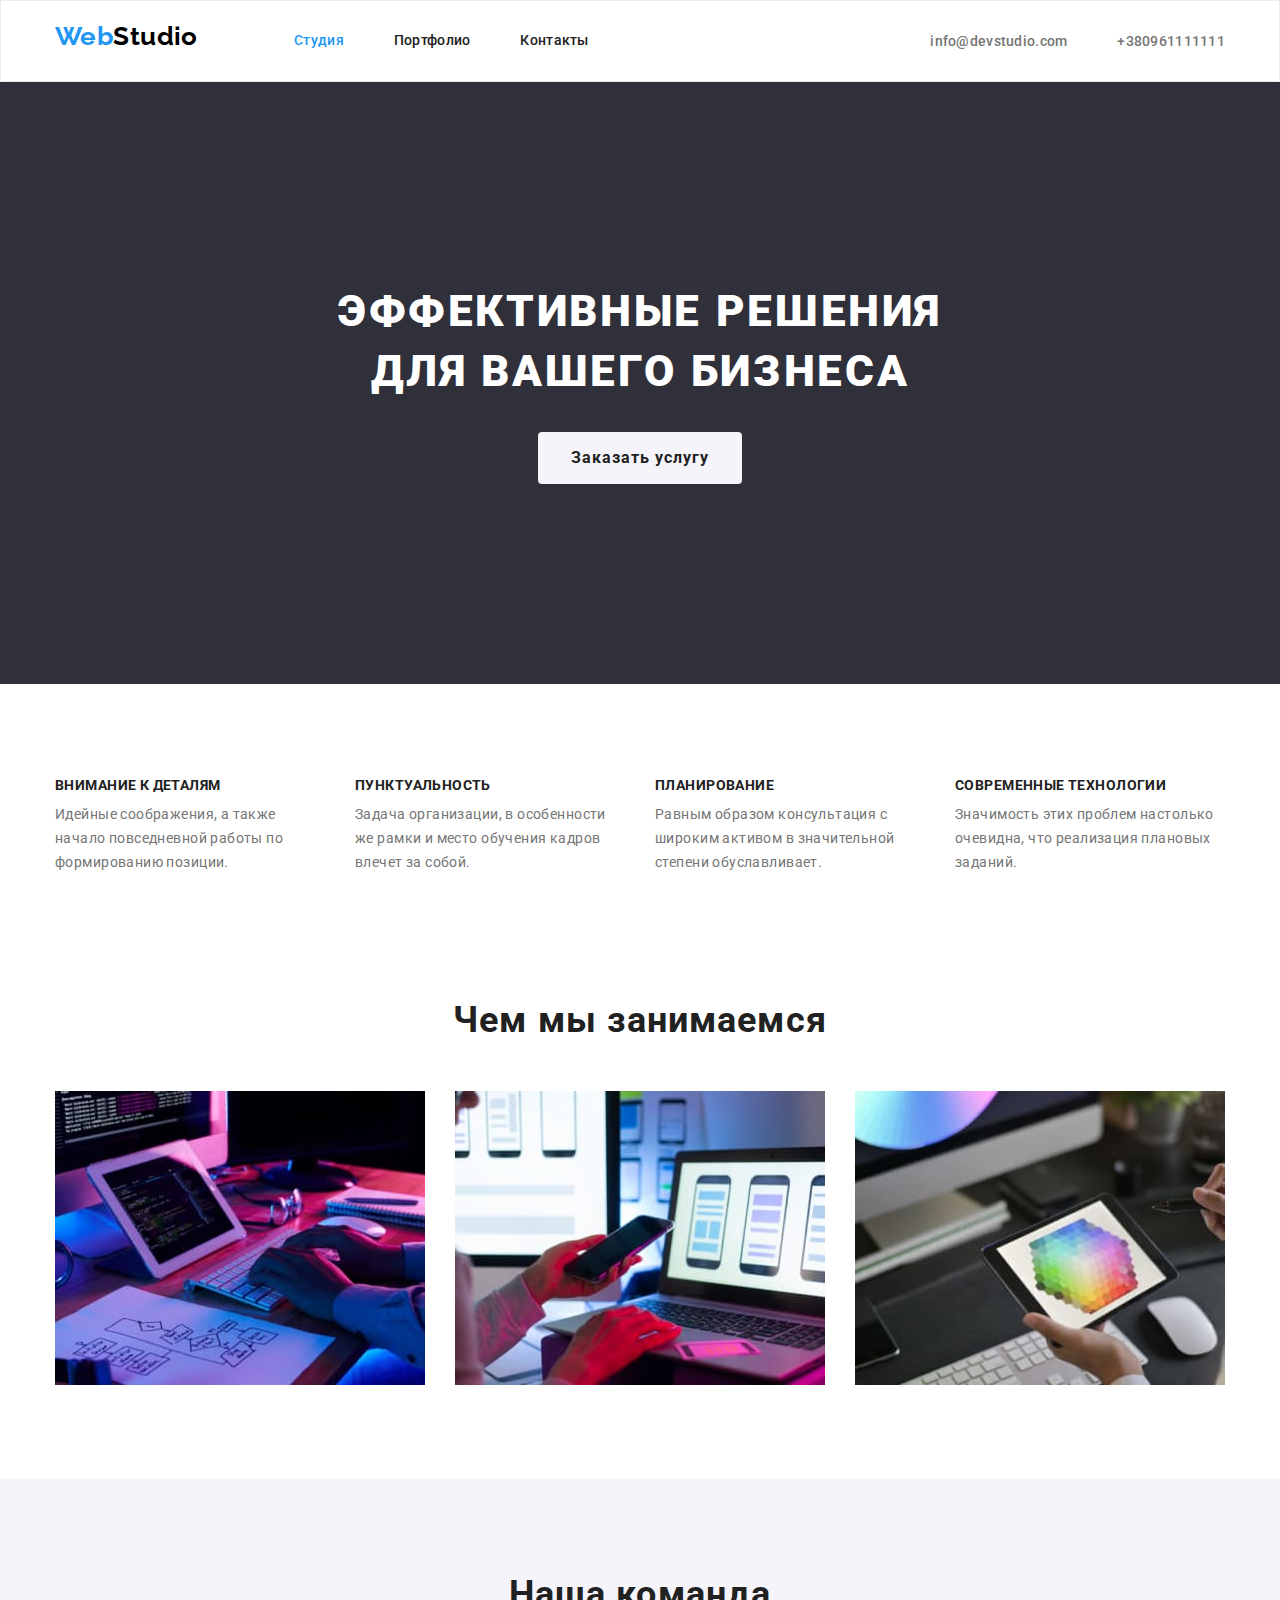
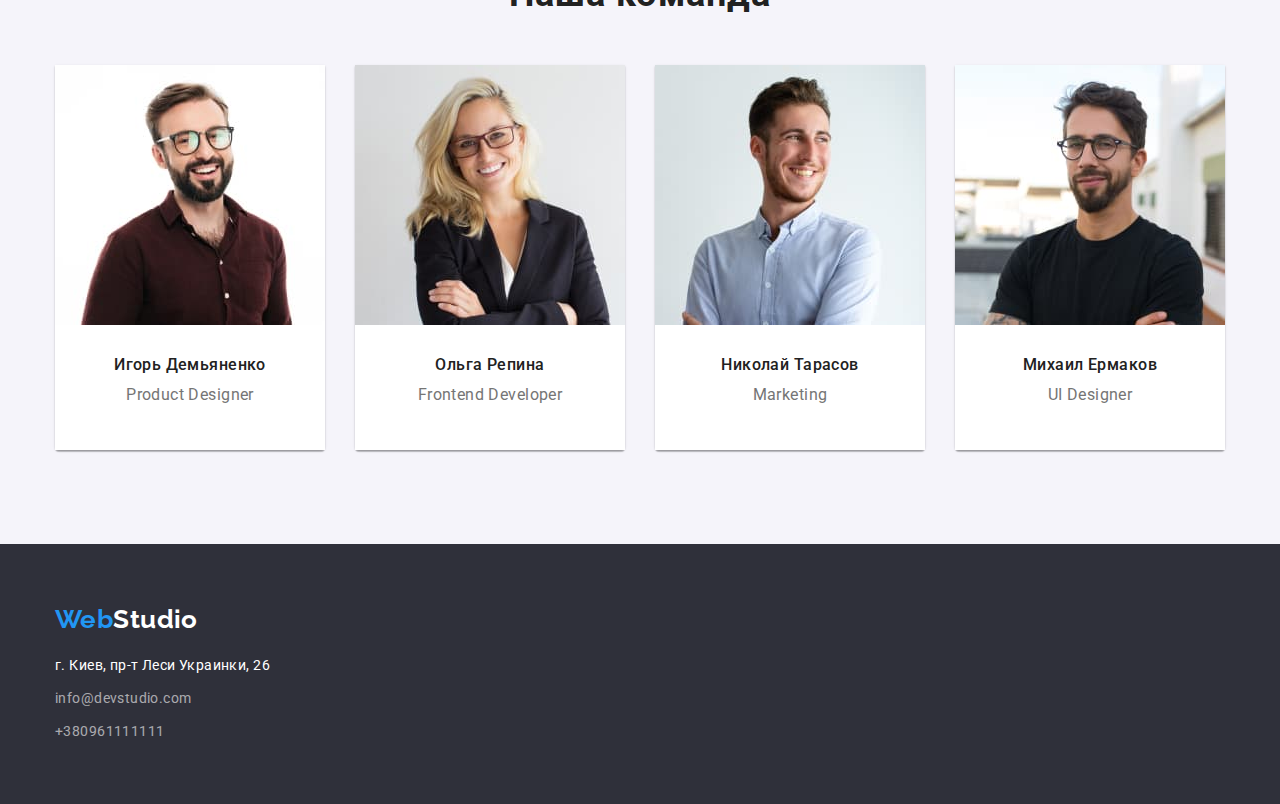
==== commit b6eeadb6: "на отправку" ====
--- a/index.html
+++ b/index.html
@@ -96,7 +96,7 @@
         </div>
       </section>
       <!--Команда-->
-      <section class="section team">
+      <section class="team section">
         <div class="conteiner">
           <h2 class="section-title">Наша команда</h2>
           <ul class="list card-set team-list">
--- a/css/styles.css
+++ b/css/styles.css
@@ -16,7 +16,7 @@
   padding-right: 15px;
   padding-left: 15px;
   width: 1200px;
-  outline: 2px solid blue;
+  /*outline: 2px solid blue;*/
 }
 :root {
   --primary-text-color: #212121;
@@ -117,7 +117,7 @@
 }
 
 .menu-item:not(:last-child) {
-  outline: 1px solid red; /*убрать*/
+  /*outline: 1px solid red;*/
   margin-right: 50px;
 }
 
@@ -159,8 +159,6 @@
 }
 
 .conteiner .hero-content {
-  /* margin-top: 200px;
-  margin-bottom: 200px;*/
   padding-top: 200px;
   padding-bottom: 200px;
   margin-left: auto;
@@ -170,13 +168,11 @@
 
 .hero-content {
   width: calc((100% / 12) * 7);
-
-  /* */
-}
+}
+
 .hero-title {
-  /**/
-
   margin-bottom: 30px;
+
   color: var(--hero-text-color);
   font-weight: 900;
   font-size: 44px;
@@ -204,7 +200,6 @@
   font-weight: 700;
   font-size: 16px;
   line-height: 1.87;
-
   letter-spacing: 0.06em;
 }
 
@@ -225,12 +220,6 @@
   background-color: var(--accent-color);
 }
 
-/*
-.section-title,
-.feature-list.title .team-item-name {
-  color: var(--primary-text-color);
-} */
-
 .section {
   padding-top: 94px;
   padding-bottom: 94px;
@@ -247,7 +236,7 @@
   text-align: center;
   font-weight: 700;
   font-size: 36px;
-  line-height: 1.17px;
+  line-height: 1.17;
   letter-spacing: 0.03em;
 }
 
@@ -255,10 +244,8 @@
   display: flex;
   flex-wrap: nowrap;
 
-  outline: 1px solid rgb(255, 0, 149);
   padding: 0px;
   margin: 0px;
-
   margin-top: -30px;
   margin-left: -30px;
 }
@@ -275,10 +262,12 @@
   line-height: 1.14;
   text-transform: uppercase;
 }
+
 /*Occupation*/
 .work.section {
   padding-top: 0px;
 }
+
 .occupation-list {
   display: flex;
   flex-wrap: nowrap;
@@ -286,15 +275,18 @@
   margin-top: -30px;
   margin-left: -30px;
 }
+
 .occupation-list > .item {
   flex-basis: calc((100% - 3 * 30px) / 3);
   text-align: center;
 }
+
 /*Team*/
 .item {
   margin-top: 30px;
   margin-left: 30px;
 }
+
 .card-set {
   display: flex;
   flex-wrap: wrap;
@@ -315,7 +307,7 @@
 
 .title-item {
   margin-top: 0;
-  margin-bottom: 30px; /* */
+  margin-bottom: 30px;
   line-height: 1.71;
 }
 
@@ -325,6 +317,7 @@
   text-align: center;
   background-color: var(--hero-text-color);
 }
+
 .team-item-name {
   margin-top: 0;
   margin-bottom: 10px;
@@ -335,10 +328,10 @@
 
 .team-item-position {
   margin-top: 0;
-
   font-size: 16px;
   line-height: 1.19;
 }
+
 .title-item,
 .team-item-position,
 .work-title-item {
@@ -362,11 +355,11 @@
 .logo-footer.link {
   margin: 0px;
 }
+
 .footer {
   background-color: var(--footer-bg-color);
-
-  /*height: 252px;left: 0px;position: absolute;*/
-}
+}
+
 .footer-nav {
   width: calc(100% / 12 * 3);
   padding-top: 60px;
@@ -389,9 +382,11 @@
 .footer-contacts .link {
   color: var(--footer-contact-color);
 }
+
 .footer-contacts {
   margin-top: 9px;
 }
+
 .logo-part-t {
   color: var(--hero-text-color);
 }
@@ -444,7 +439,7 @@
 }
 
 .works-list {
-  outline: 1px solid rgb(255, 0, 149);
+  /* outline: 1px solid rgb(255, 0, 149);*/
   padding: 0px;
   margin: 0px;
   list-style: none;
